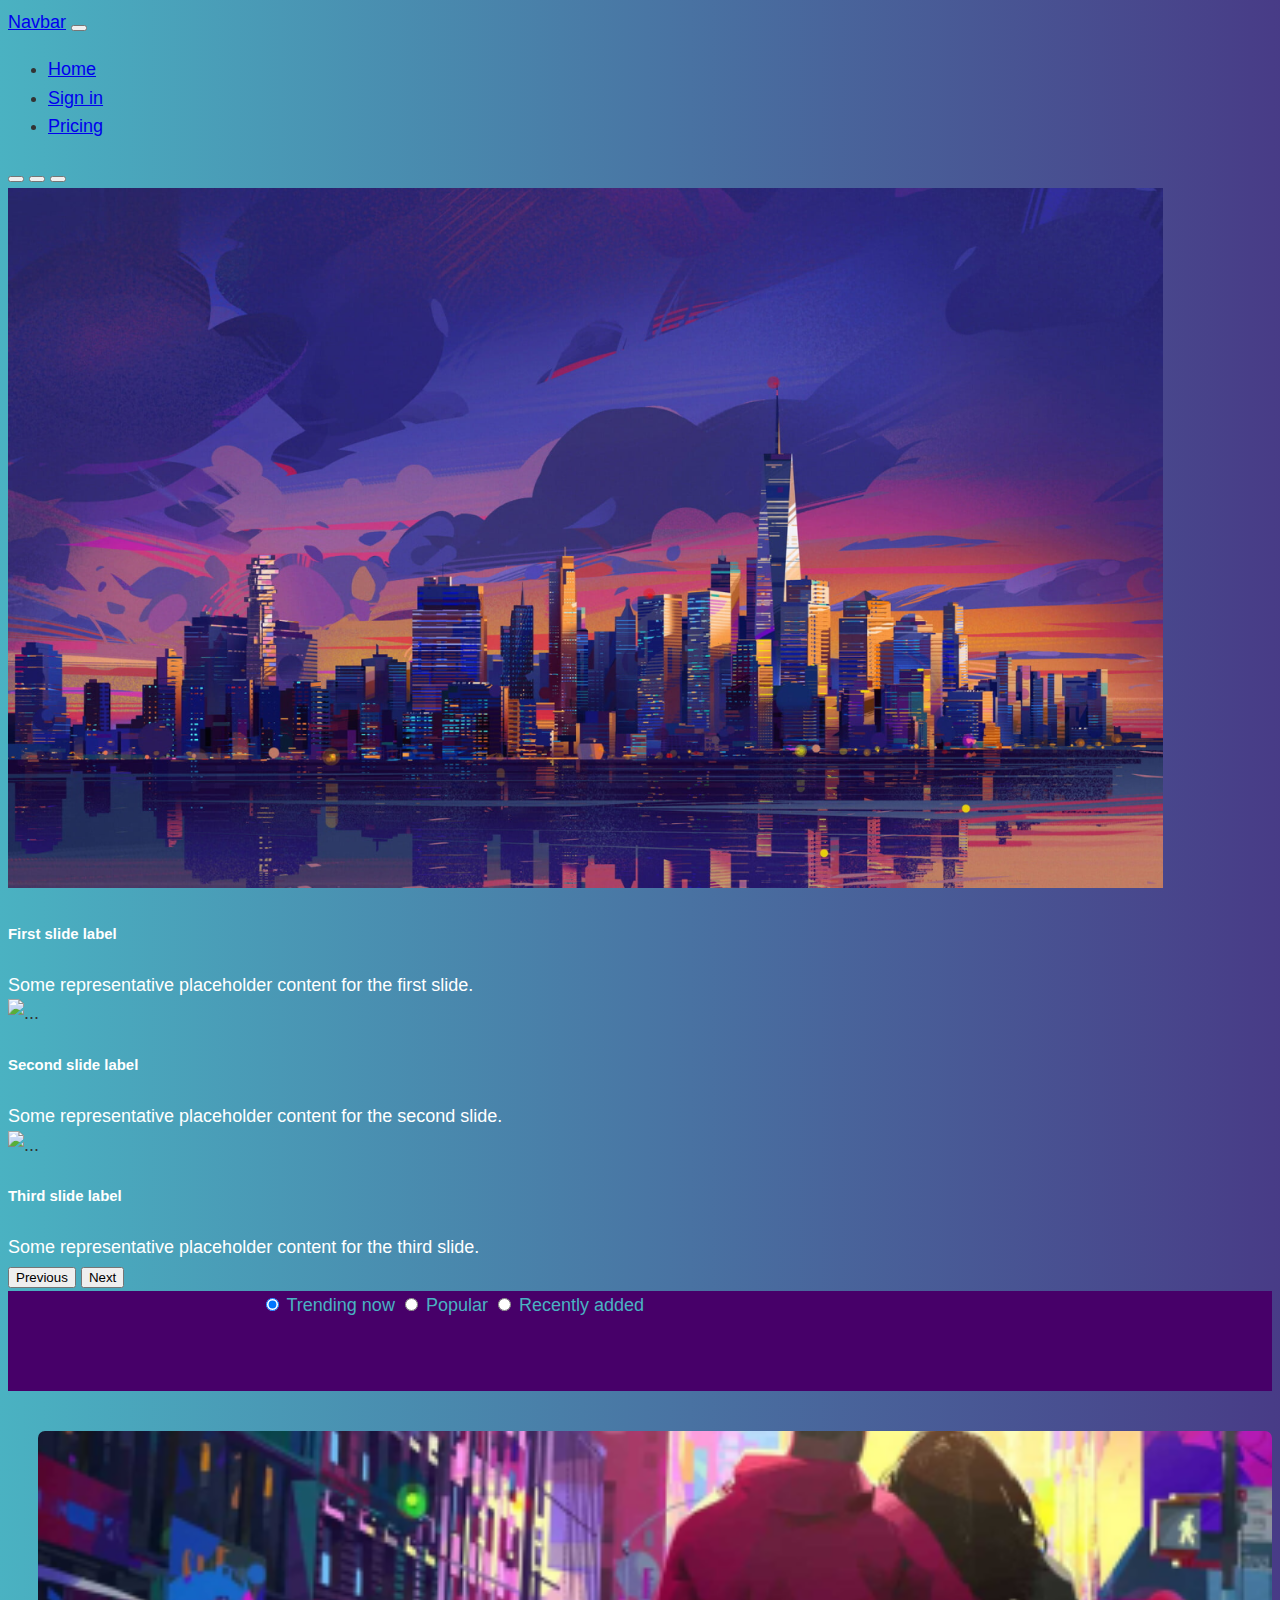
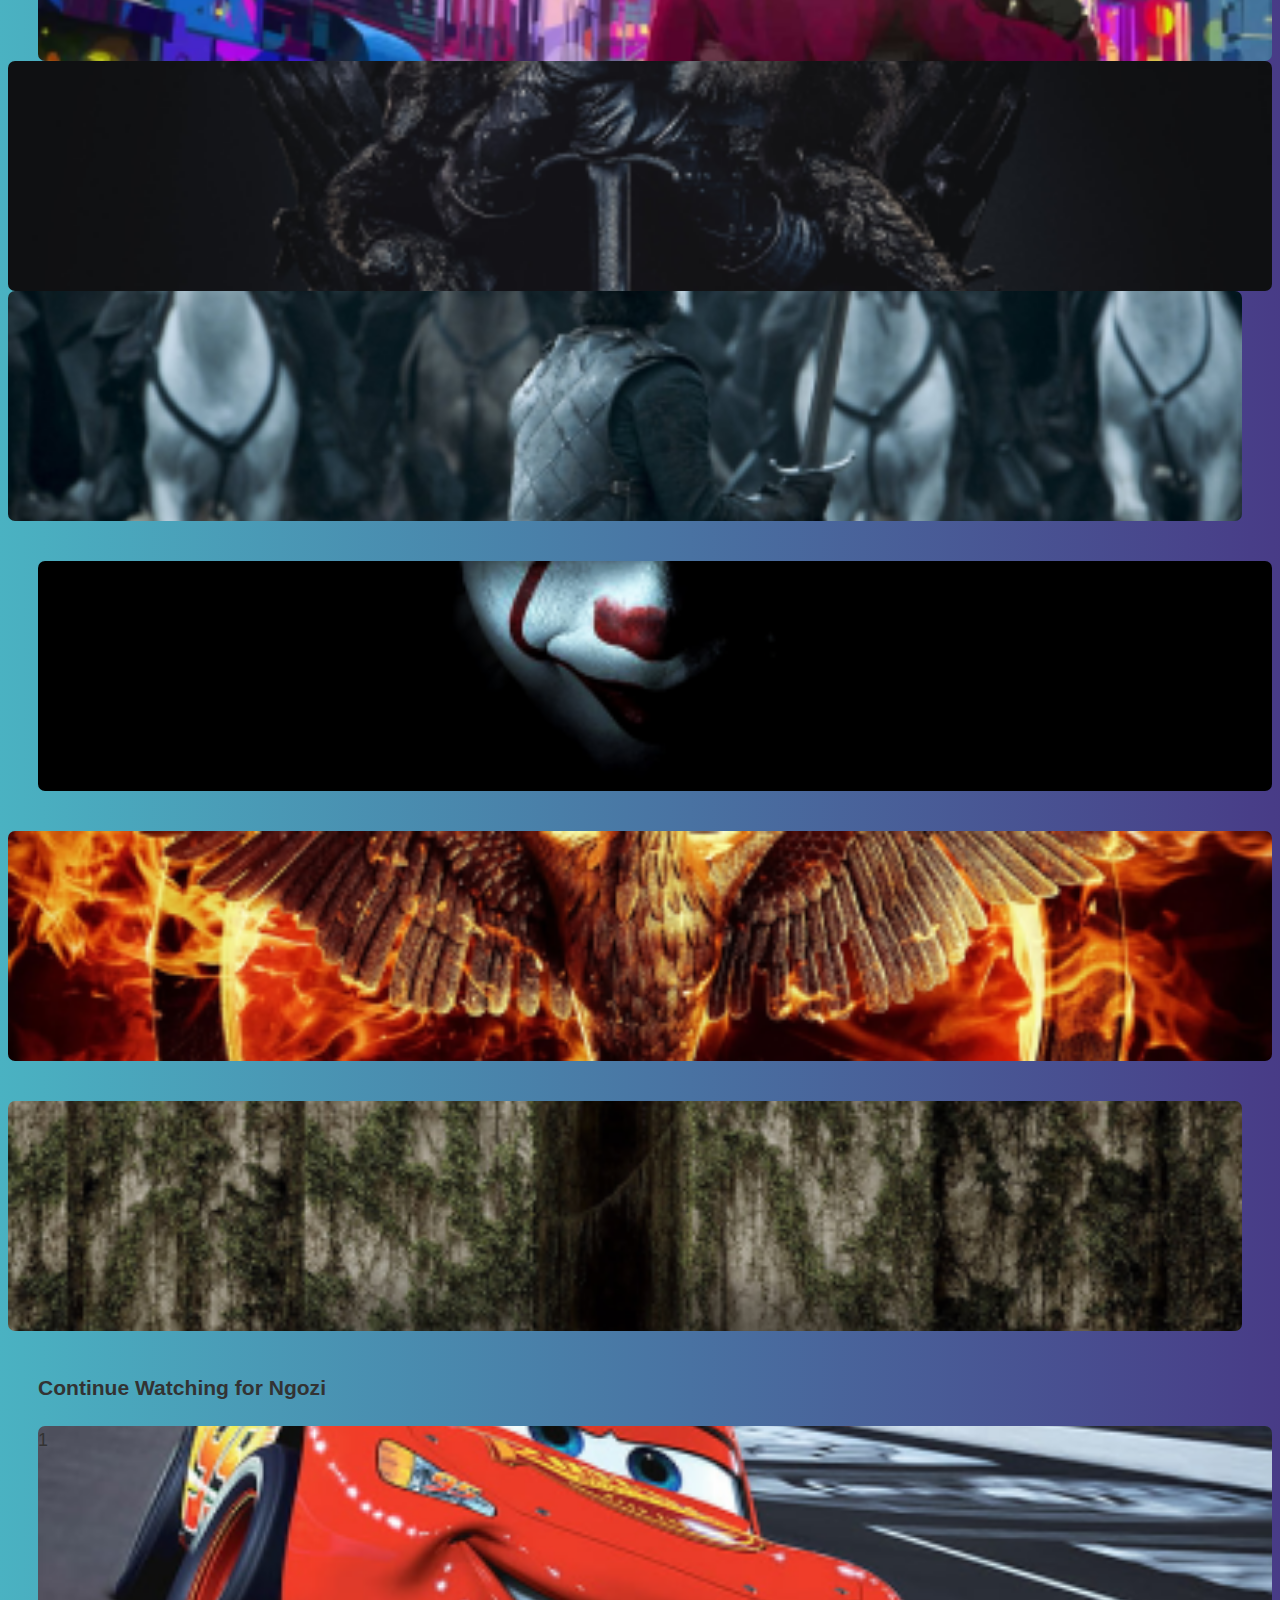
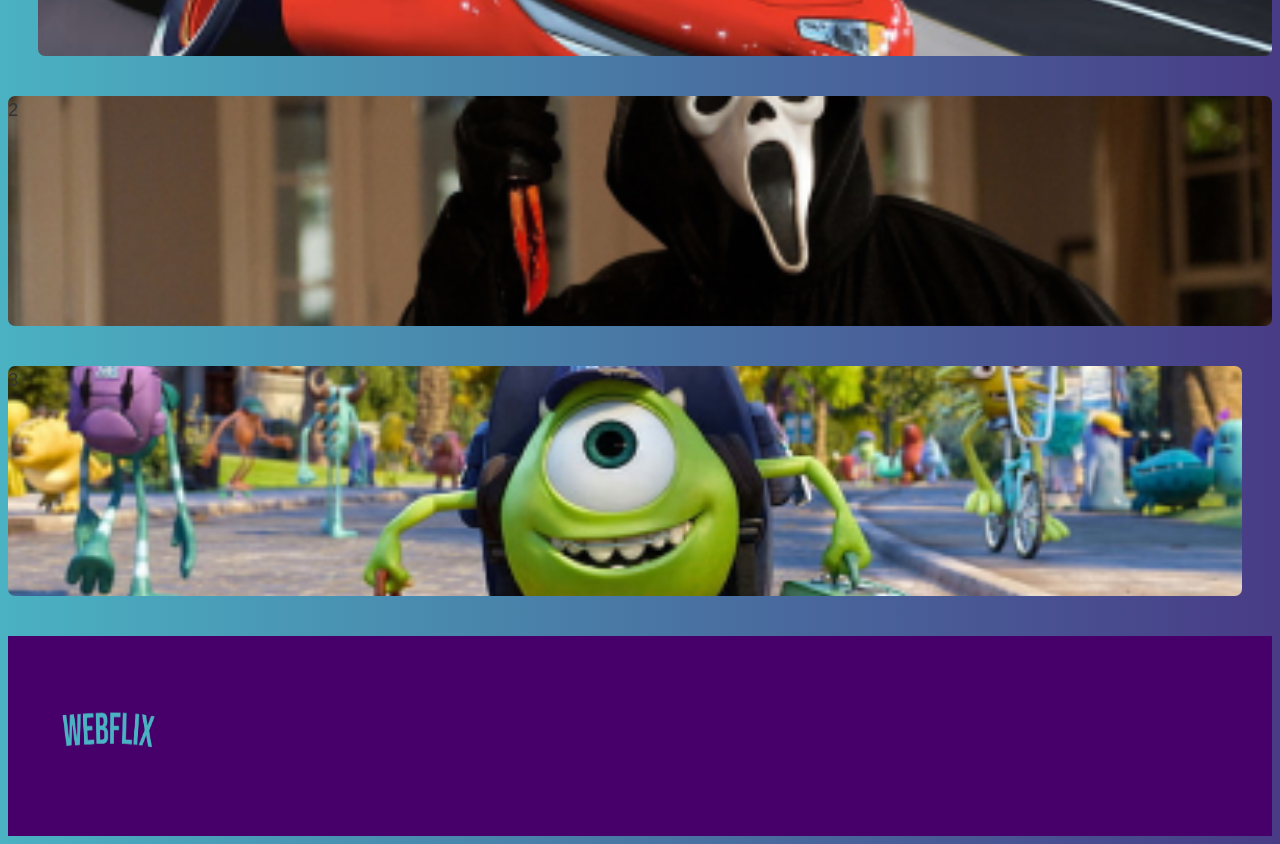
==== index.html @ c0aacbdd "Hover states finish" ====
<!doctype html>
<html lang="en">
  <head>
    <meta charset="utf-8">
    <meta name="viewport" content="width=device-width, initial-scale=1">
    <title>HomePage</title>

    <!-- Style Sheets -->
    <link href="https://cdn.jsdelivr.net/npm/bootstrap@5.3.0/dist/css/bootstrap.min.css" rel="stylesheet" integrity="sha384-9ndCyUaIbzAi2FUVXJi0CjmCapSmO7SnpJef0486qhLnuZ2cdeRhO02iuK6FUUVM" crossorigin="anonymous">
    <link rel="stylesheet" href="styles/main.css">
  </head>
  <body>

    <!--Navbar-->
    <nav class="navbar navbar-expand-lg">
        <div class="container-fluid">
          <a class="navbar-brand" href="#">Navbar</a>
          <button class="navbar-toggler" type="button" data-bs-toggle="collapse" data-bs-target="#navbarNav" aria-controls="navbarNav" aria-expanded="false" aria-label="Toggle navigation">
            <span class="navbar-toggler-icon"></span>
          </button>
          <div class="collapse navbar-collapse" id="navbarNav">
            <ul class="navbar-nav">
              <li class="nav-item">
                <a class="nav-link active" aria-current="page" href="#">Home</a>
              </li>
              <li class="nav-item">
                <a class="nav-link" href="pages/sign-in.html">Sign in</a>
              </li>
              <li class="nav-item">
                <a class="nav-link" href="#">Pricing</a>
              </li>
            </ul>
          </div>
        </div>
      </nav>

      <!--Carousel-->
      <div id="carouselExampleDark" class="carousel carousel-dark slide">
        <div class="carousel-indicators">
          <button type="button" data-bs-target="#carouselExampleDark" data-bs-slide-to="0" class="active" aria-current="true" aria-label="Slide 1"></button>
          <button type="button" data-bs-target="#carouselExampleDark" data-bs-slide-to="1" aria-label="Slide 2"></button>
          <button type="button" data-bs-target="#carouselExampleDark" data-bs-slide-to="2" aria-label="Slide 3"></button>
        </div>

        <!--Carousel item 1-->
        <div class="carousel-inner">
          <div class="carousel-item active" data-bs-interval="10000">
            <img src="assets/Home Page Cover Image.png" class="d-block w-100" height="700px">
            <div class="carousel-caption d-none d-md-block">
              <h5>First slide label</h5>
              <p>Some representative placeholder content for the first slide.</p>
            </div>
          </div>

          <!--Carousel item 2-->
          <div class="carousel-item" data-bs-interval="2000">
            <img src="..." class="d-block w-100" alt="...">
            <div class="carousel-caption d-none d-md-block">
              <h5>Second slide label</h5>
              <p>Some representative placeholder content for the second slide.</p>
            </div>
          </div>

          <!--Carousel item 3-->
          <div class="carousel-item">
            <img src="..." class="d-block w-100" alt="...">
            <div class="carousel-caption d-none d-md-block">
              <h5>Third slide label</h5>
              <p>Some representative placeholder content for the third slide.</p>
            </div>
          </div>
        </div>
        <button class="carousel-control-prev" type="button" data-bs-target="#carouselExampleLight" data-bs-slide="prev">
          <span class="carousel-control-prev-icon" aria-hidden="true"></span>
          <span class="visually-hidden">Previous</span>
        </button>
        <button class="carousel-control-next" type="button" data-bs-target="#carouselExampleDark" data-bs-slide="next">
          <span class="carousel-control-next-icon" aria-hidden="true"></span>
          <span class="visually-hidden">Next</span>
        </button>
      </div>


      <div class="row">
          <div class="col-12">
            <div class="items">
              <div class="row align-items-center mt-4">

                <!-- Filter Radio Buttons -->
                <div class="btn-group col-auto" role="group">
                  <input type="radio" class="btn-check" name="letterFilter" id="filterOption1" value="a" autocomplete="off" checked>
                  <label class="btn" for="filterOption1" style="color: #4AB2C2;">Trending now</label>
                
                  <input type="radio" class="btn-check" name="letterFilter" id="filterOption2" value="b" autocomplete="off">
                  <label class="btn" for="filterOption2" style="color: #4AB2C2;">Popular</label>
                
                  <input type="radio" class="btn-check" name="letterFilter" id="filterOption3" value="c" autocomplete="off">
                  <label class="btn" for="filterOption3" style="color: #4AB2C2;">Recently added</label>
              </div>
            </div>
          </div>
      </div>


      <div class="container">
        <div class="row">

          <!--Movie 1-->
          <div class="col-4">
            <div class="col-box1">
              <div class="overlay1">
                <div class="icon1">
                  <div class="content1">
                    <h5>Movie Name</h5>
                    <p>Rating</p>
                  </div>
                </div>
              </div>
            </div>
          </div>

          <!--Movie 2-->
          <div class="col-4">
            <div class="col-box2">
              <div class="overlay2">
                <div class="icon2">
                  <div class="content2">
                    <h5>Movie Name</h5>
                    <p>Rating</p>
                  </div>
                </div>
              </div>
            </div>
          </div>

          <!--Movie 3-->
          <div class="col-4">
            <div class="col-box3">
              <div class="overlay3">
                <div class="icon3">
                  <div class="content3">
                    <h5>Movie Name</h5>
                    <p>Rating</p>
                  </div>
                </div>
              </div>
            </div>
          </div>
        </div>
      </div>

      <div class="container">
        <div class="row">

          <!--Movie 4-->
          <div class="col-4">
            <div class="col-box4">
              <div class="overlay4">
                <div class="icon4">
                  <div class="content4">
                    <h5>Movie Name</h5>
                    <p>Rating</p>
                  </div>
                </div>
              </div>
            </div>
          </div>

          <!--Movie 5-->
          <div class="col-4">
            <div class="col-box5">
              <div class="overlay5">
                <div class="icon5">
                  <div class="content5">
                    <h5>Movie Name</h5>
                    <p>Rating</p>
                  </div>
                </div>
              </div>
            </div>
          </div>

          <!--Movie 6-->
          <div class="col-4">
            <div class="col-box6">
              <div class="overlay6">
                <div class="icon6">
                  <div class="content6">
                    <h5>Movie Name</h5>
                    <p>Rating</p>
                  </div>
                </div>
              </div>
            </div>
          </div>
        </div>
      </div>

      <div class="container">
        <div class="col-box7"><h3>Continue Watching for Ngozi</h3></div>
      </div>

      <div class="container-fluid">
        <div class="row">
          <div class="col-4">
            <div class="col-box8">1</div>
          </div>
          <div class="col-4">
            <div class="col-box9">2</div>
          </div>
          <div class="col-4">
            <div class="col-box10">3</div>
          </div>
        </div>
      </div>


    <!-- Javascript -->
    <script src="https://cdn.jsdelivr.net/npm/@popperjs/core@2.11.8/dist/umd/popper.min.js" integrity="sha384-I7E8VVD/ismYTF4hNIPjVp/Zjvgyol6VFvRkX/vR+Vc4jQkC+hVqc2pM8ODewa9r" crossorigin="anonymous"></script>
    <script src="https://cdn.jsdelivr.net/npm/bootstrap@5.3.0/dist/js/bootstrap.min.js" integrity="sha384-fbbOQedDUMZZ5KreZpsbe1LCZPVmfTnH7ois6mU1QK+m14rQ1l2bGBq41eYeM/fS" crossorigin="anonymous"></script>
    <script src="https://ajax.googleapis.com/ajax/libs/jquery/3.7.0/jquery.min.js"></script>
    <script src="scripts/main.js"></script>

  </body>
</html>
<footer>
  <div class="col-12">
    <div class="col-box11">
      <img src="assets/TextBlue.png" width="100px" height="50px">
    </div>
  </div>
</footer>
---- styles/main.css ----
/*Background*/

:root {
    --gradient: linear-gradient(90deg, #4AB2C2, #470069, #F5F5F5);
  }
  
  body {
    font-family: basic-sans, sans-serif;
    font-size: 1.125em;
    line-height: 1.6;
    color: #333;
    background: #ddd;
    background-size: 300%;
    background-image: var(--gradient);
    animation: bg-animation 25s infinite alternate;
  }
  
  @keyframes bg-animation {
    0% {background-position: left}
    50% {background-position: right}
    100% {background-position: left}
  }

/*Footer*/ 
footer{
    background-color: #470069;
    height: 200px;
}
.col-box11{
    margin-left: 50px;
    padding-top: 70px;
}

/*Carousel*/
.carousel-caption.d-none.d-md-block{
    color: white;
}

.arrow{
    color: white;
}

/* Home Page Filter Block */
.col-12{
    background-color: #470069;
    height: 100px;
    margin-bottom: 40px;
}

.items{
    margin-left: 20%;
}

.btn-group.col-auto{
    width: 80%;
}

/* Filter blocks with images */
.col-box1{
    height: 230px;
    border-radius: 7px;
    background-image: url(/assets/Home\ Page\ Image\ 1.png);
    background-position: center;
    background-size: cover;
    margin-left: 30px;
}

.overlay1{
    height: 230px;
    background-color: rgb(0, 0, 0, 0.5);
    padding-top: 80px;
    opacity: 0;
    border-radius: 7px;
}

.overlay2{
    height: 230px;
    background-color: rgb(0, 0, 0, 0.5);
    padding-top: 80px;
    opacity: 0;
    border-radius: 7px;
}

.overlay3{
    height: 230px;
    background-color: rgb(0, 0, 0, 0.5);
    padding-top: 80px;
    opacity: 0;
    border-radius: 7px;
}

.overlay4{
    height: 230px;
    background-color: rgb(0, 0, 0, 0.5);
    padding-top: 80px;
    opacity: 0;
    border-radius: 7px;
}

.overlay5{
    height: 230px;
    background-color: rgb(0, 0, 0, 0.5);
    padding-top: 80px;
    opacity: 0;
    border-radius: 7px;
}

.overlay6{
    height: 230px;
    background-color: rgb(0, 0, 0, 0.5);
    padding-top: 80px;
    opacity: 0;
    border-radius: 7px;
}

.overlay1:hover{
    cursor: pointer;
    opacity: 1;
}

.overlay2:hover{
    cursor: pointer;
    opacity: 1;
}

.overlay3:hover{
    cursor: pointer;
    opacity: 1;
}

.overlay4:hover{
    cursor: pointer;
    opacity: 1;
}

.overlay5:hover{
    cursor: pointer;
    opacity: 1;
}

.overlay6:hover{
    cursor: pointer;
    opacity: 1;
}

.content1{
    height: 100px;
    background-color: #4AB2C2;
    margin-top: 50px;
    color: wheat;
    padding-left: 25px;
    padding-top: 9px;
    border-radius: 7px;
}

.content2{
    height: 100px;
    background-color: #470069;
    margin-top: 50px;
    color: wheat;
    padding-left: 25px;
    padding-top: 9px;
    border-radius: 7px;
}

.content3{
    height: 100px;
    background-color: #4AB2C2;
    margin-top: 50px;
    color: wheat;
    padding-left: 25px;
    padding-top: 9px;
    border-radius: 7px;
}

.content4{
    height: 100px;
    background-color: #470069;
    margin-top: 50px;
    color: wheat;
    padding-left: 25px;
    padding-top: 9px;
    border-radius: 7px;
}

.content5{
    height: 100px;
    background-color: #4AB2C2;
    margin-top: 50px;
    color: wheat;
    padding-left: 25px;
    padding-top: 9px;
    border-radius: 7px;
}

.content6{
    height: 100px;
    background-color: #470069;
    margin-top: 50px;
    color: wheat;
    padding-left: 25px;
    padding-top: 9px;
    border-radius: 7px;
}

.content1 h5, p{
    margin: 0;
}

.col-box2{
    height: 230px;
    border-radius: 7px;
    background-image: url(/assets/Home\ Page\ Image\ 2.png);
    background-position: center;
    background-size: cover;
}

.col-box3{
    height: 230px;
    border-radius: 7px;
    background-image: url(/assets/Home\ page\ image\ 3.png);
    background-position: center;
    background-size: cover;
    margin-right: 30px;
}

.col-box4{
    height: 230px;
    margin-top: 40px;
    border-radius: 7px;
    background-image: url(/assets/Home\ Page\ image\ 4\ copy.png);
    background-position: center;
    background-size: cover;
    margin-left: 30px;
}

.col-box5{
    height: 230px;
    margin-top: 40px;
    border-radius: 7px;
    background-image: url(/assets/Home\ Page\ image\ 5.png);
    background-position: center;
    background-size: cover;
}

.col-box6{
    height: 230px;
    margin-top: 40px;
    border-radius: 7px;
    background-image: url(/assets/Home\ Page\ image\ 6.png);
    background-position: center;
    background-size: cover;
    margin-right: 30px;
}

/*Text under boxes */
.col-box7{
    margin-top: 40px;
    margin-left: 30px;
}

/* Continue watching boxes */

.col-box8{
    height: 230px;
    margin-top: 20px;
    margin-bottom: 40px;
    border-radius: 7px;
    background-image: url(/assets/Bottom\ image\ 1.png);
    background-position: center;
    background-size: cover;
    margin-left: 30px;
}

.col-box9{
    height: 230px;
    margin-top: 20px;
    margin-bottom: 40px;
    border-radius: 7px;
    background-image: url(/assets/Bottom\ image\ 2.png);
    background-position: center;
    background-size: cover;
}

.col-box10{
    height: 230px;
    margin-top: 20px;
    margin-bottom: 40px;
    border-radius: 7px;
    background-image: url(/assets/Bottom\ image\ 3.png);
    background-position: center;
    background-size: cover;
    margin-right: 30px;
}
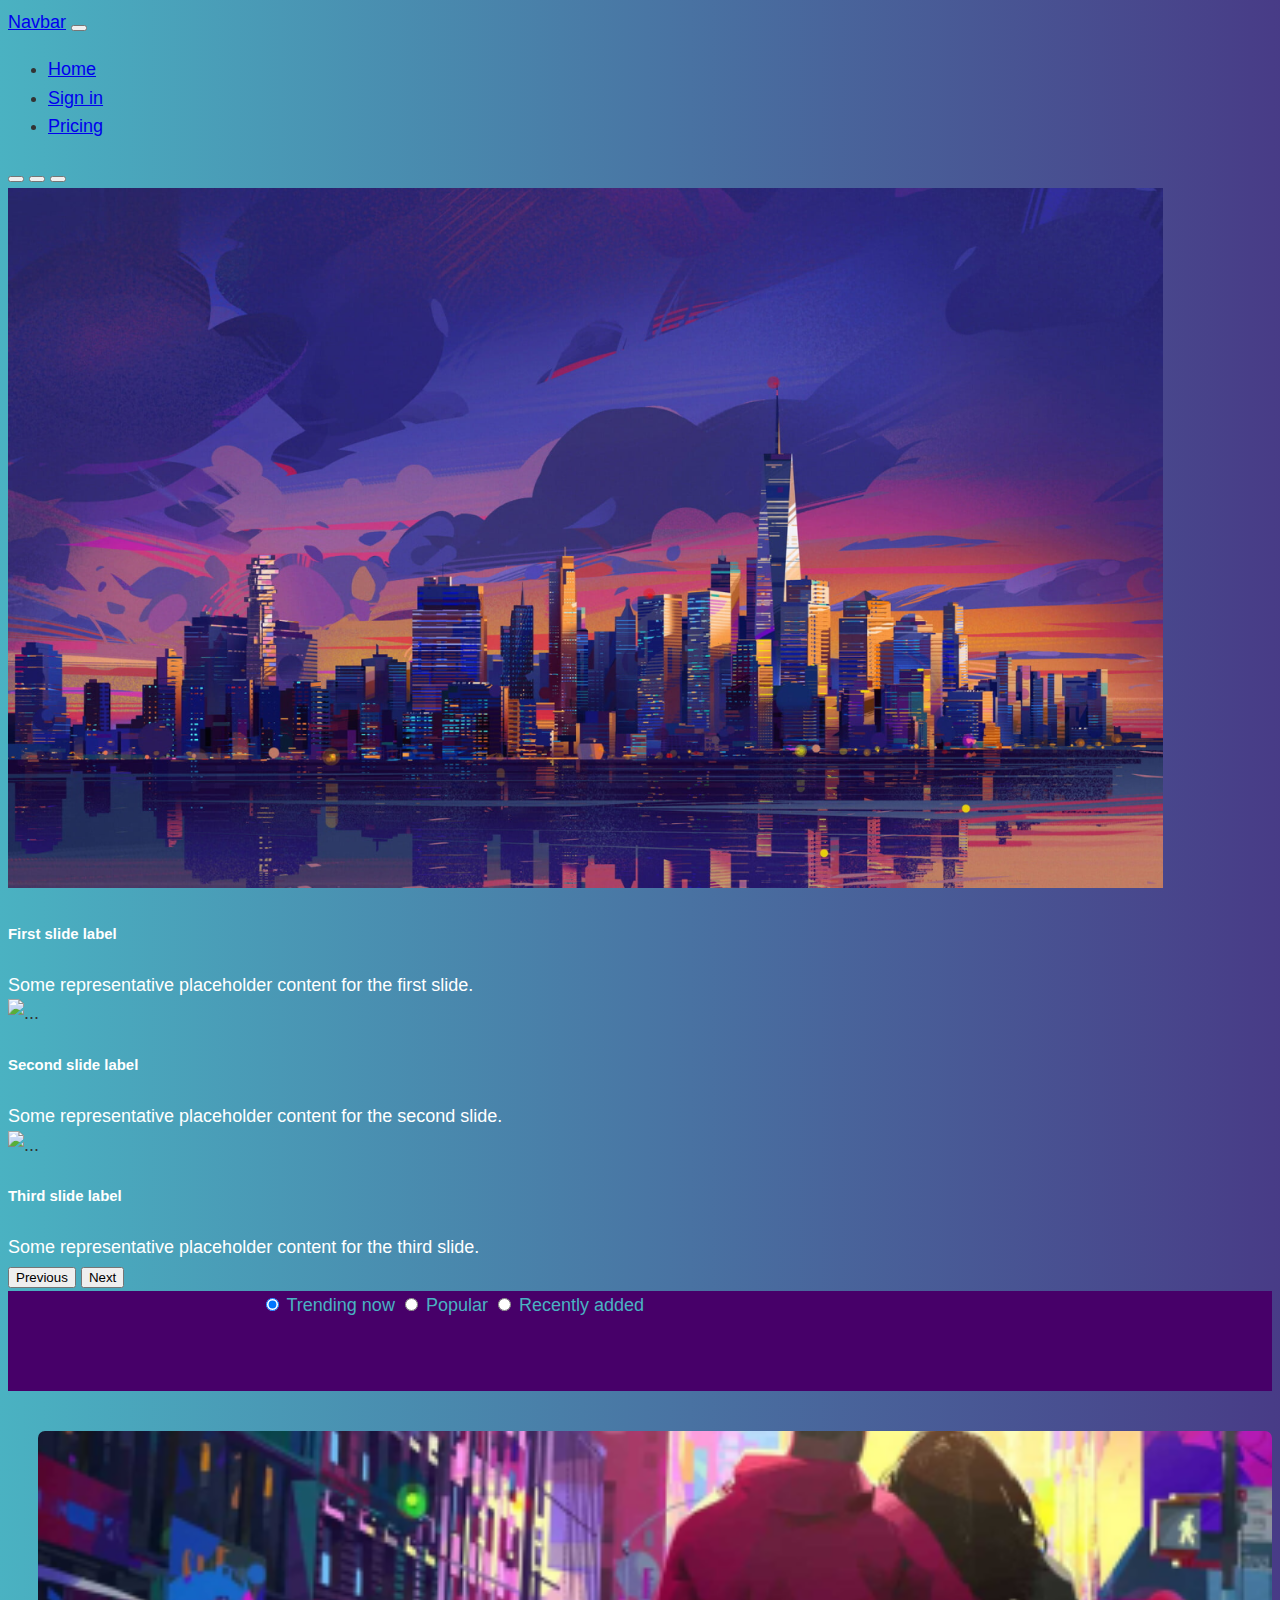
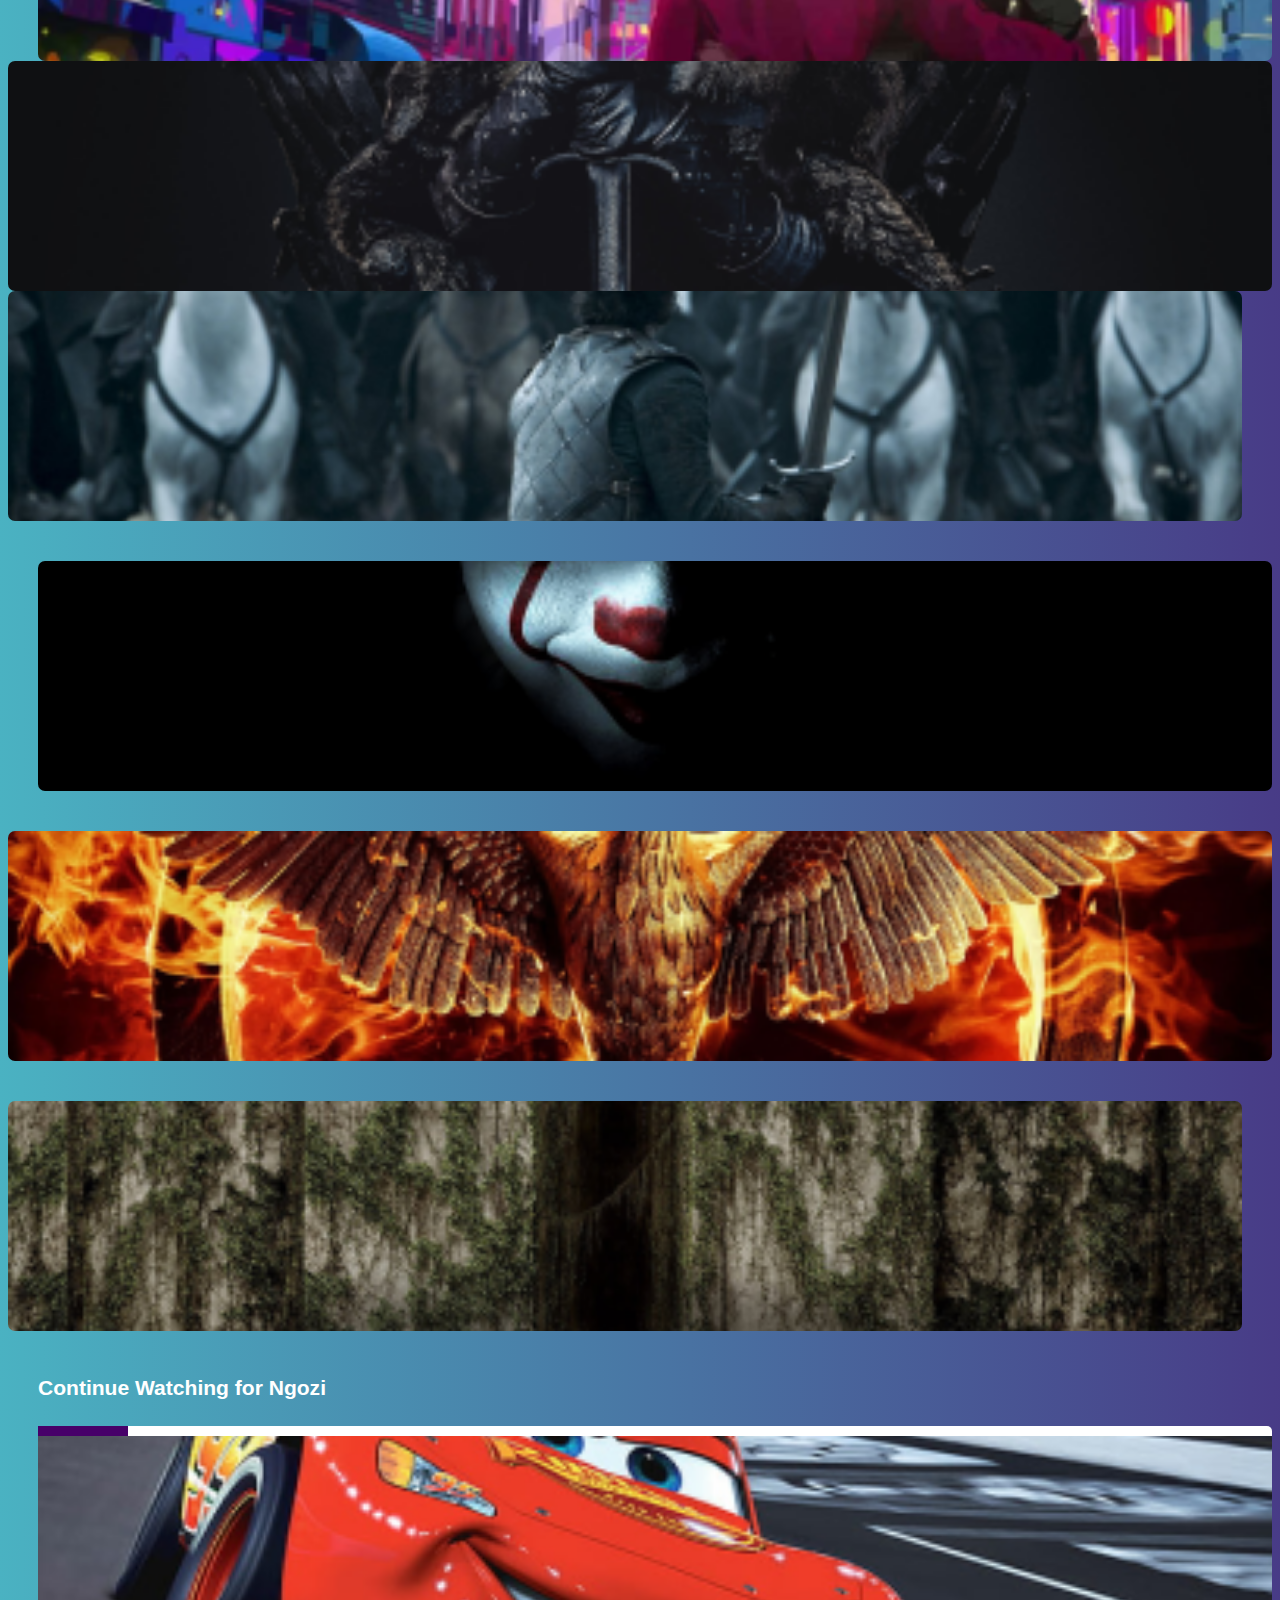
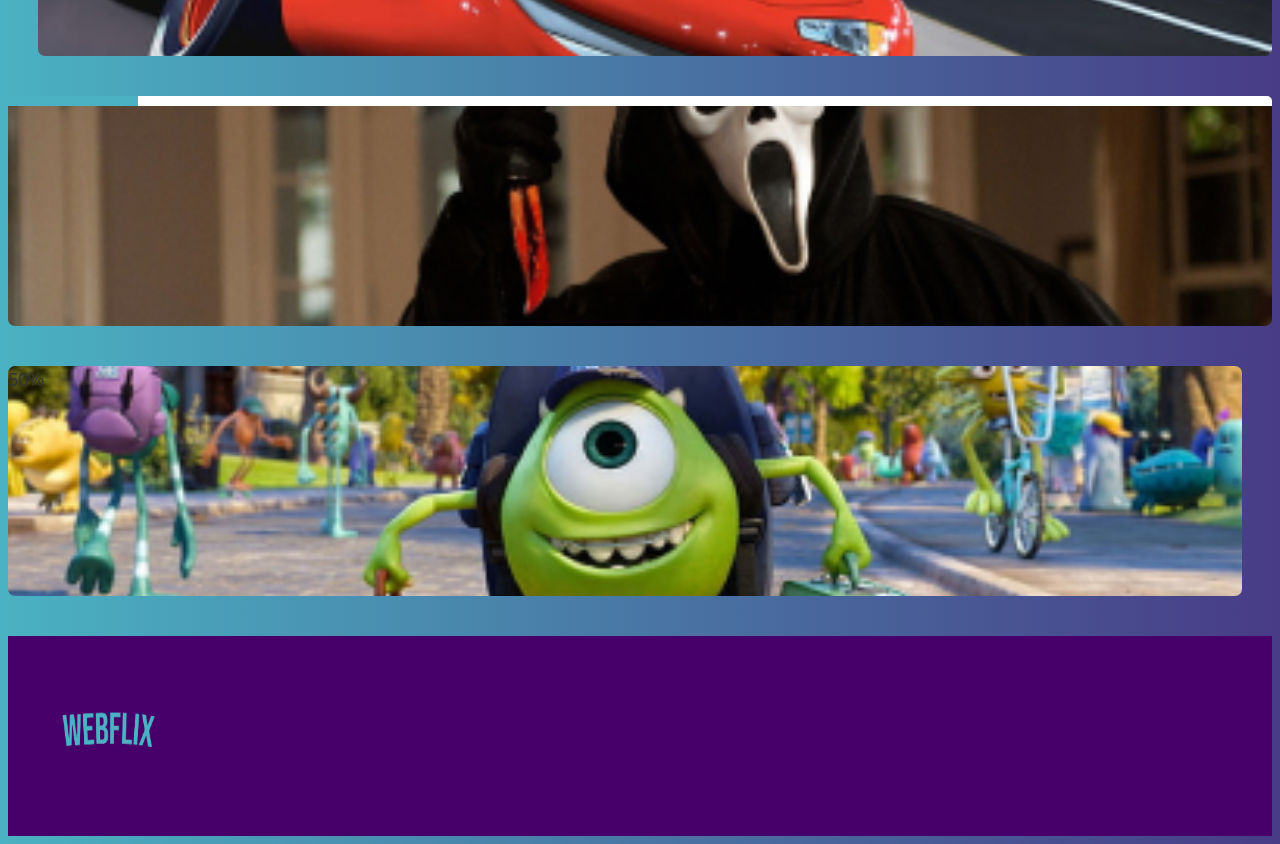
==== commit 1344fbf3: "Hover states" ====
--- a/index.html
+++ b/index.html
@@ -203,13 +203,25 @@
       <div class="container-fluid">
         <div class="row">
           <div class="col-4">
-            <div class="col-box8">1</div>
-          </div>
-          <div class="col-4">
-            <div class="col-box9">2</div>
-          </div>
-          <div class="col-4">
-            <div class="col-box10">3</div>
+            <div class="col-box8">
+              <div class="line">
+                <div class="line-fill"></div>
+              </div>
+            </div>
+          </div>
+          <div class="col-4">
+            <div class="col-box9">
+              <div class="line2">
+                <div class="line-fill2"></div>
+              </div>
+            </div>
+          </div>
+          <div class="col-4">
+            <div class="col-box10">
+              <div class="progress" role="progressbar" aria-label="Example with label" aria-valuenow="25" aria-valuemin="0" aria-valuemax="100">
+                <div class="progress-bar" style="width: 50%">50%</div>
+              </div>
+            </div>
           </div>
         </div>
       </div>
--- a/styles/main.css
+++ b/styles/main.css
@@ -257,6 +257,7 @@
 .col-box7{
     margin-top: 40px;
     margin-left: 30px;
+    color: white;
 }
 
 /* Continue watching boxes */
@@ -293,3 +294,46 @@
     margin-right: 30px;
 }
 
+/* Continue watching for Ngozi */
+
+.line{
+    width: auto;
+    height: 10px;
+    background-color: white;
+    border-top-right-radius: 5px;
+    border-top-left-radius: 5px;
+}
+
+.line2{
+    width: auto;
+    height: 10px;
+    background-color: white;
+    border-top-right-radius: 5px;
+    border-top-left-radius: 5px;
+}
+
+.line3{
+    width: auto;
+    height: 10px;
+    background-color: white;
+    border-top-right-radius: 5px;
+    border-top-left-radius: 5px;
+}
+
+.line-fill{
+    width: 90px;
+    height: 10px;
+    background-color: #470069;
+}
+
+.line-fill2{
+    width: 130px;
+    height: 10px;
+    background-color: #4AB2C2;
+}
+
+.line-fill3{
+    width: 20px;
+    height: 10px;
+    background-color: #4AB2C2;
+}
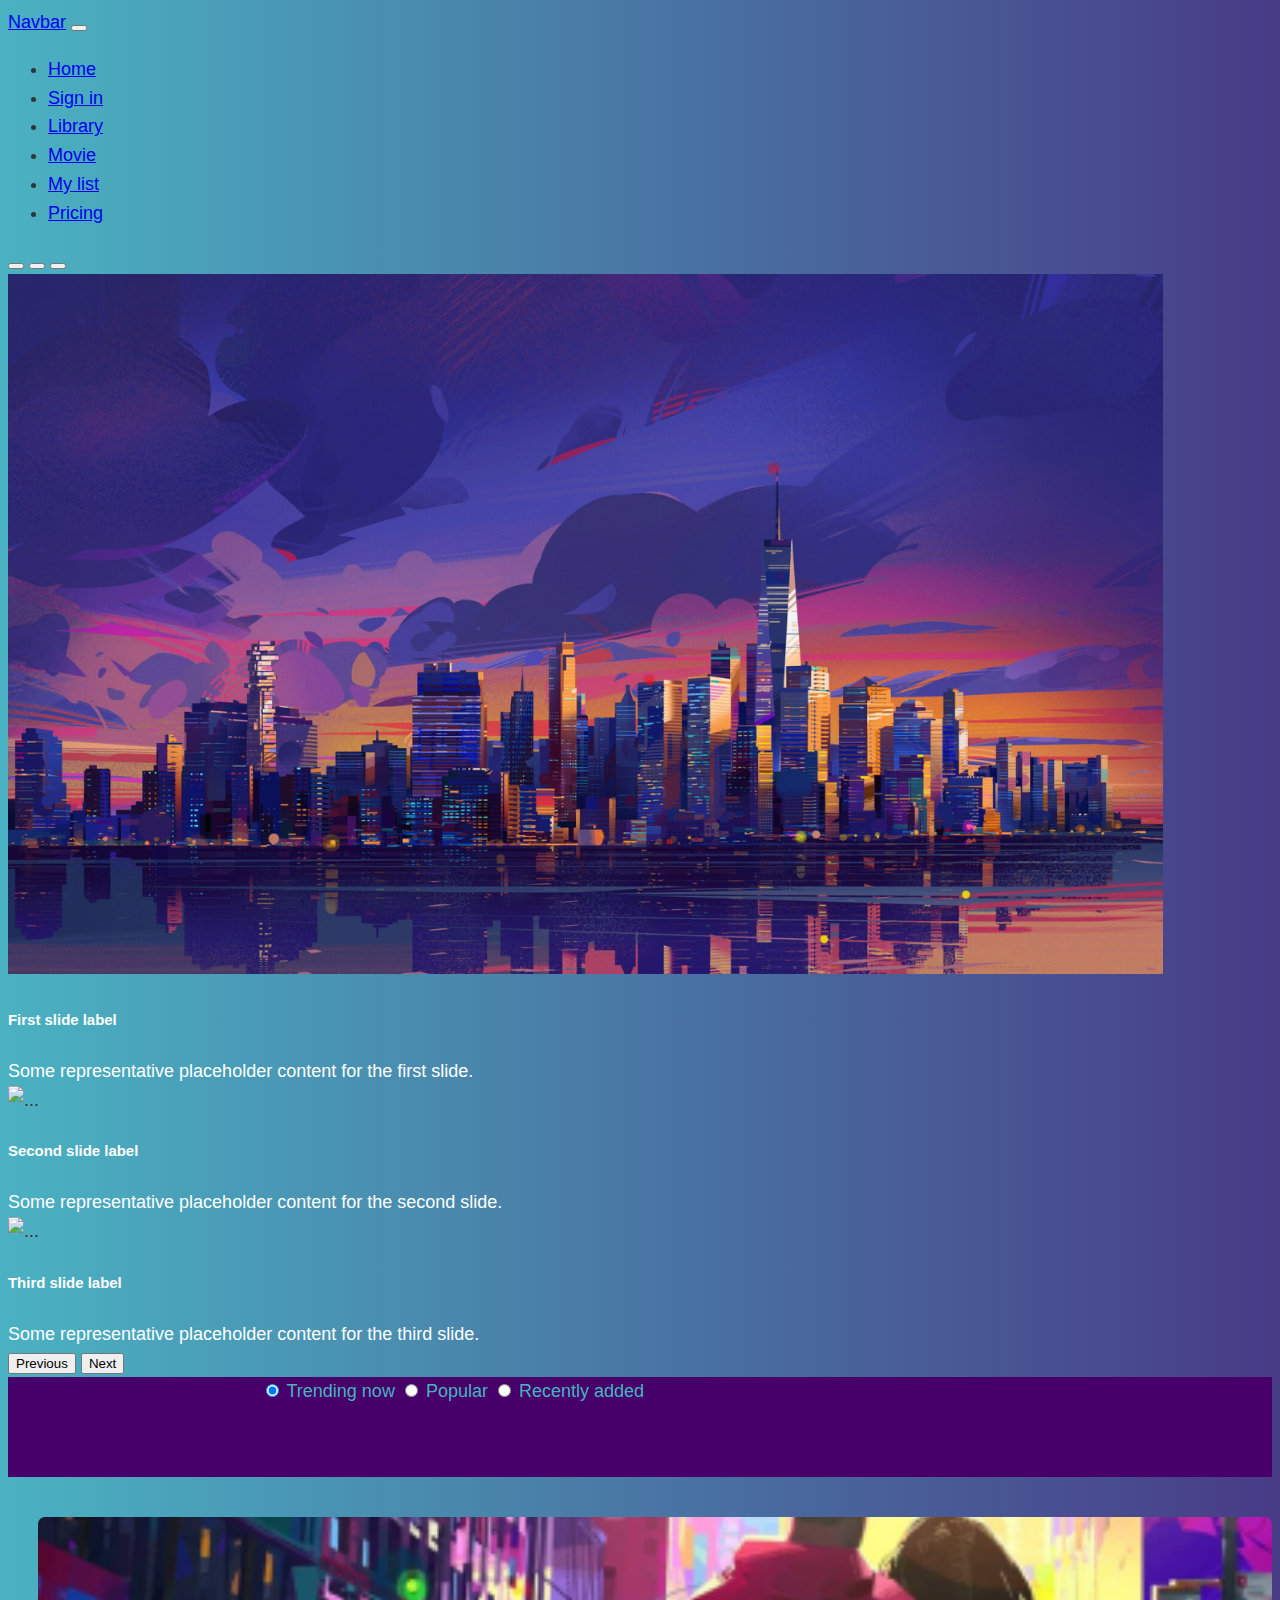
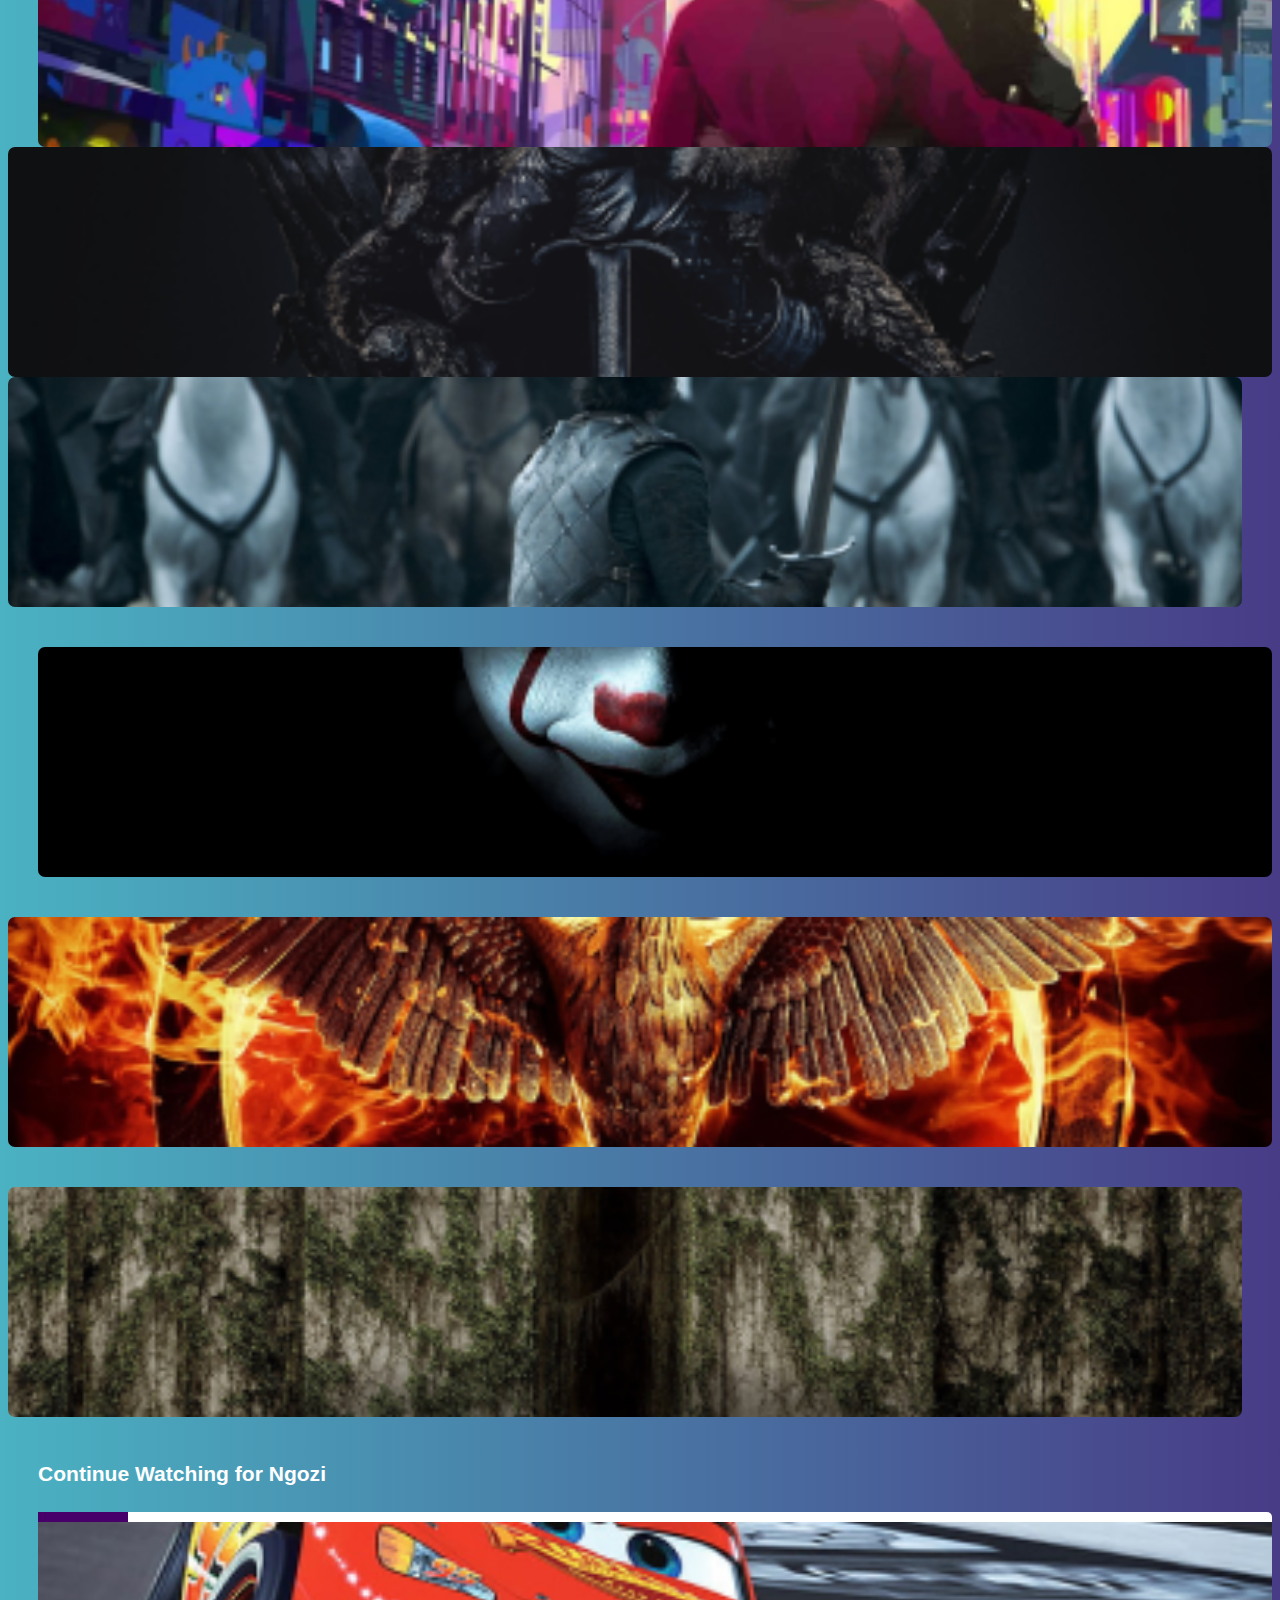
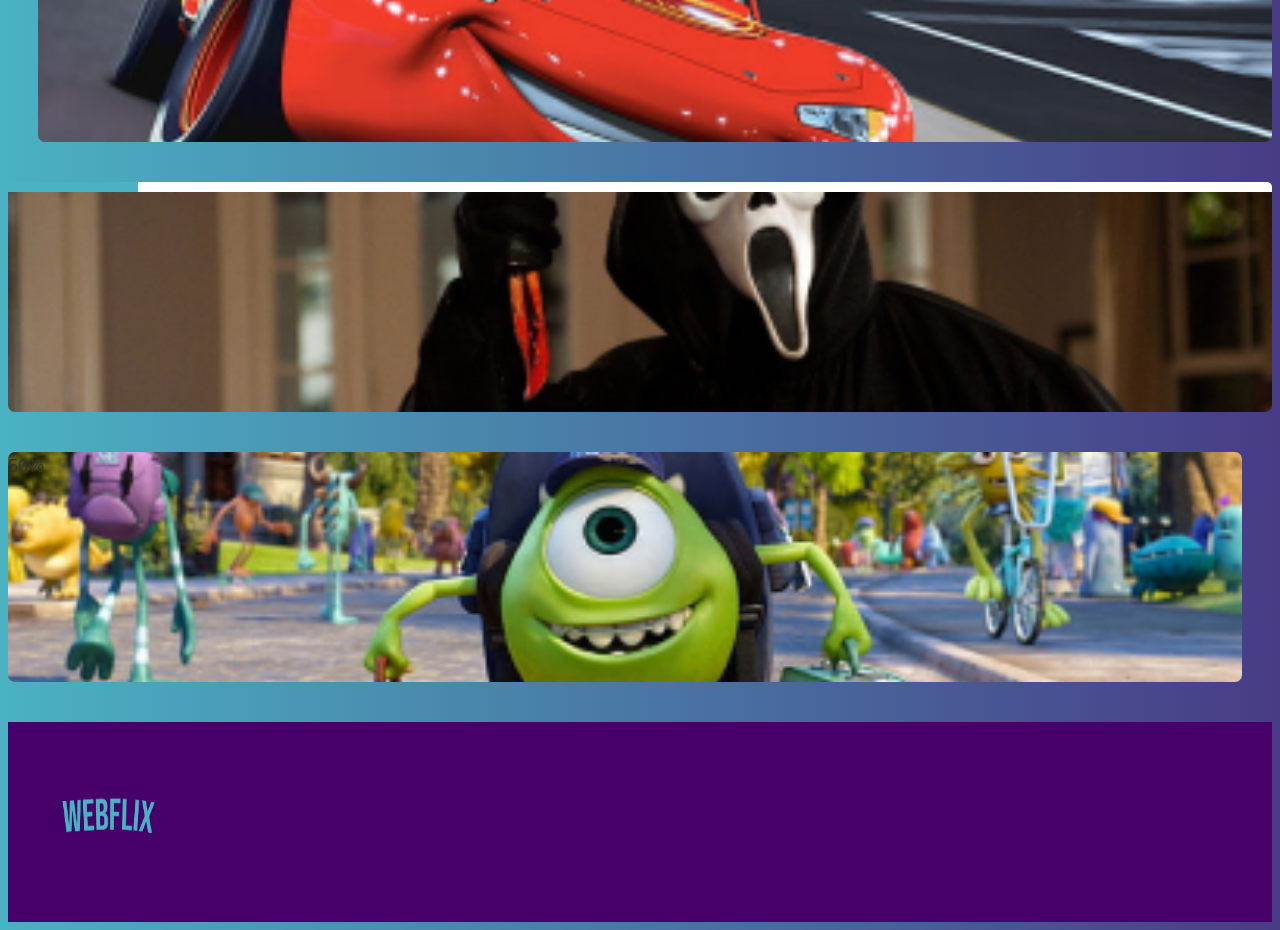
==== commit 4f44d58e: "Merge branch 'Zani'" ====
--- a/index.html
+++ b/index.html
@@ -25,6 +25,15 @@
               </li>
               <li class="nav-item">
                 <a class="nav-link" href="pages/sign-in.html">Sign in</a>
+              </li>
+              <li class="nav-item">
+                <a class="nav-link" href="pages/libray.html">Library</a>
+              </li>
+              <li class="nav-item">
+                <a class="nav-link" href="pages/movie.html">Movie</a>
+              </li>
+              <li class="nav-item">
+                <a class="nav-link" href="pages/mylist.html">My list</a>
               </li>
               <li class="nav-item">
                 <a class="nav-link" href="#">Pricing</a>
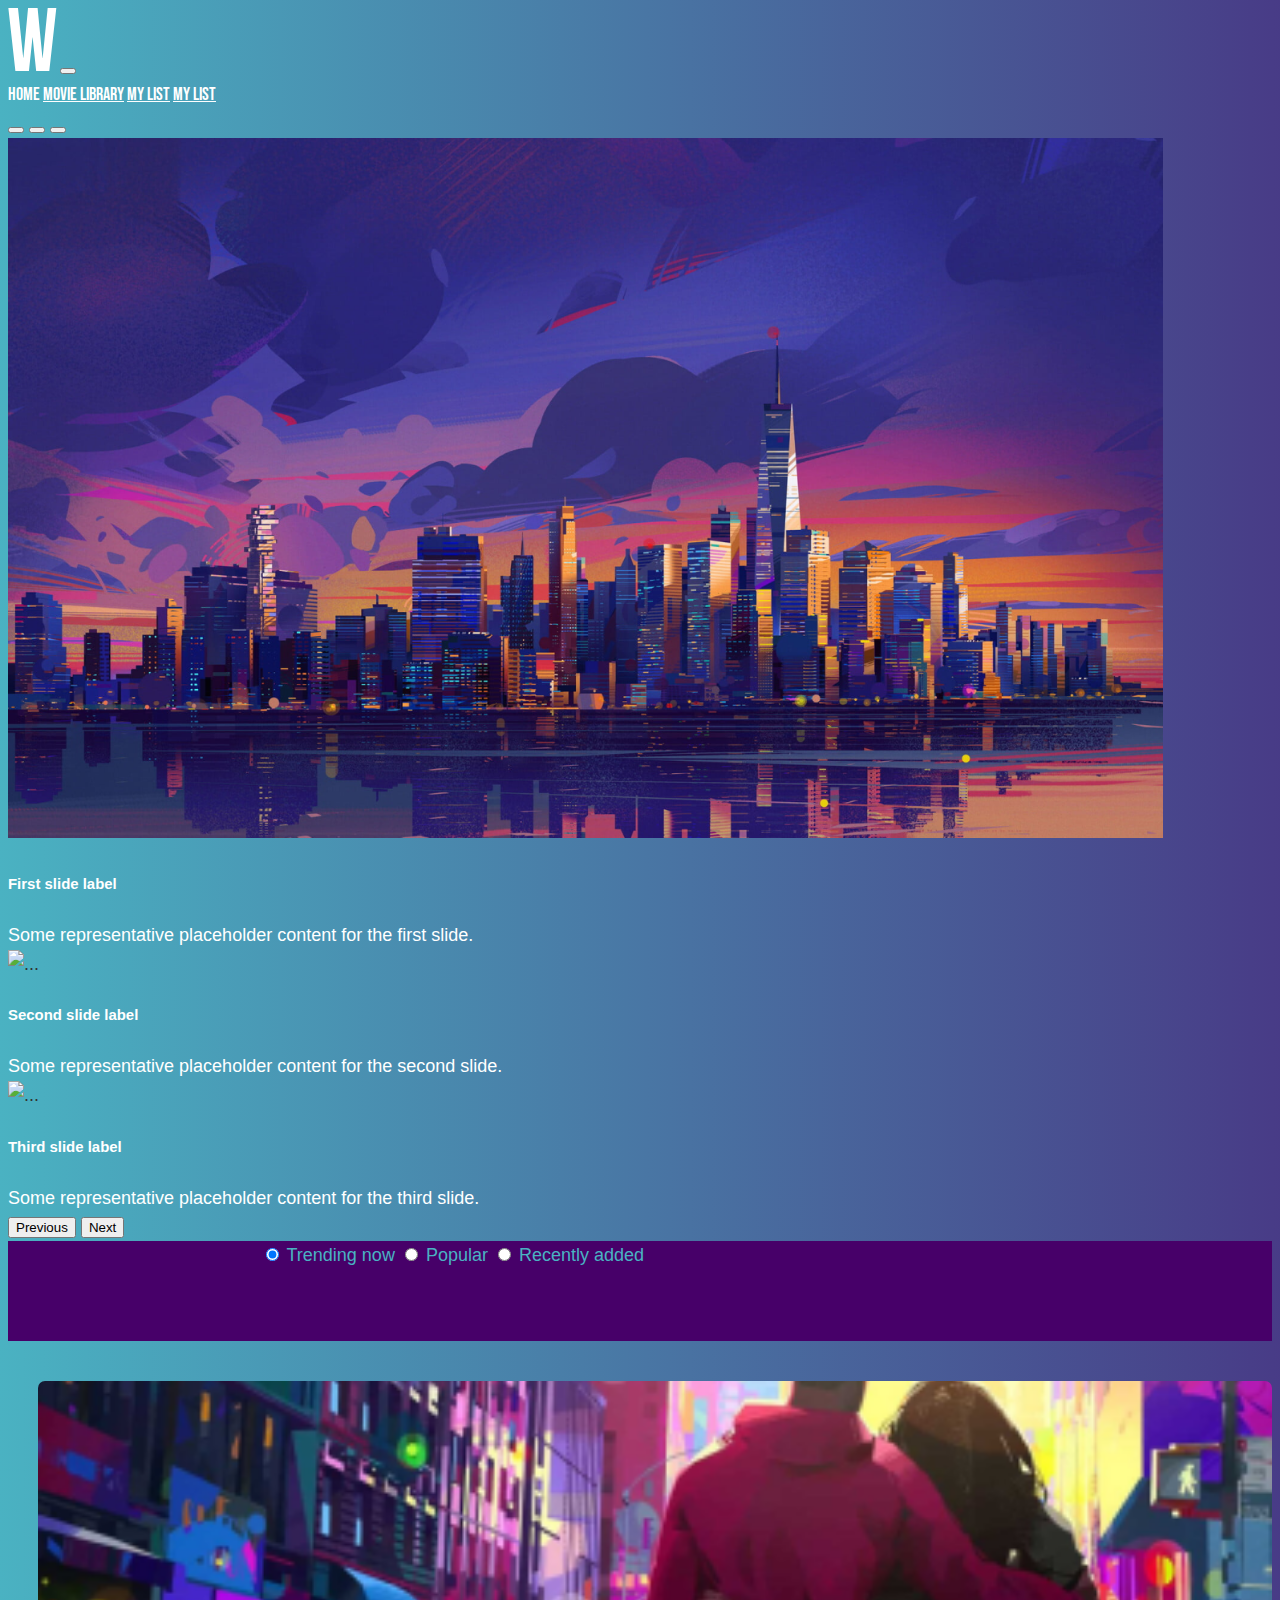
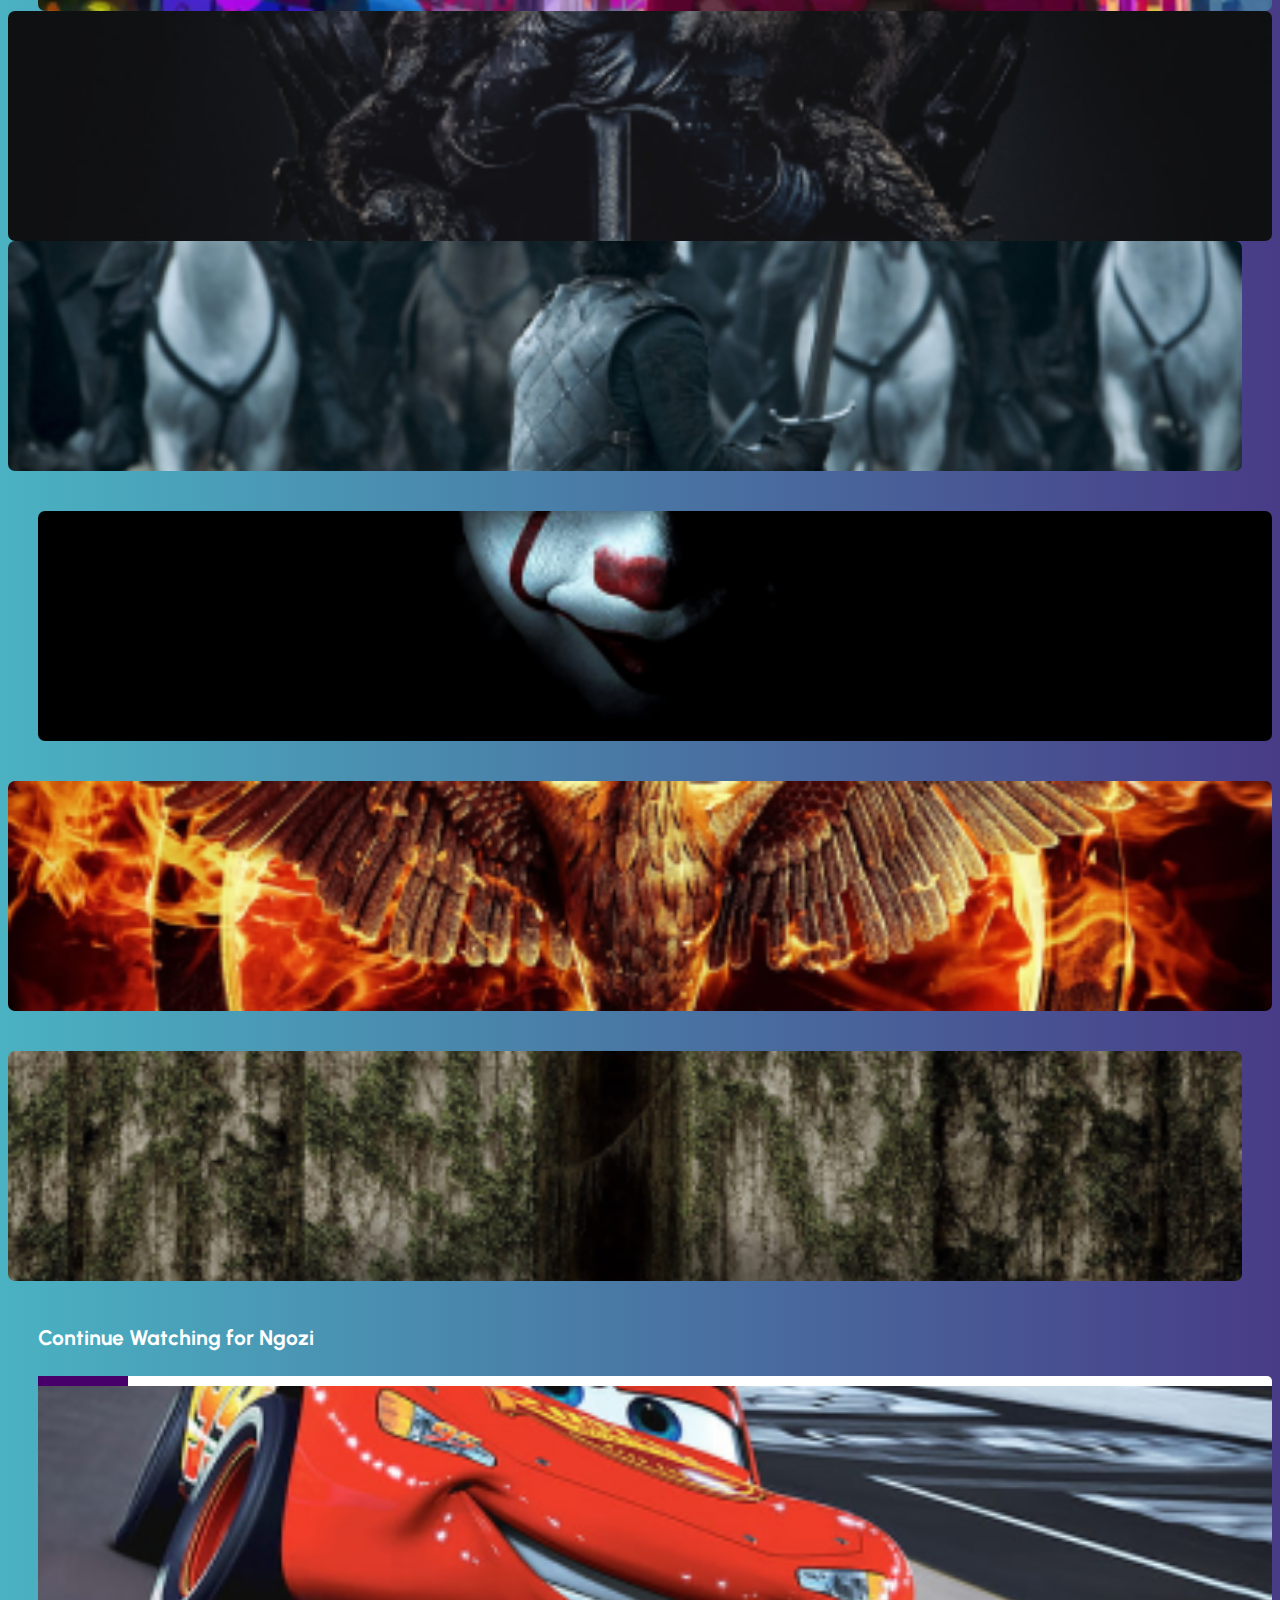
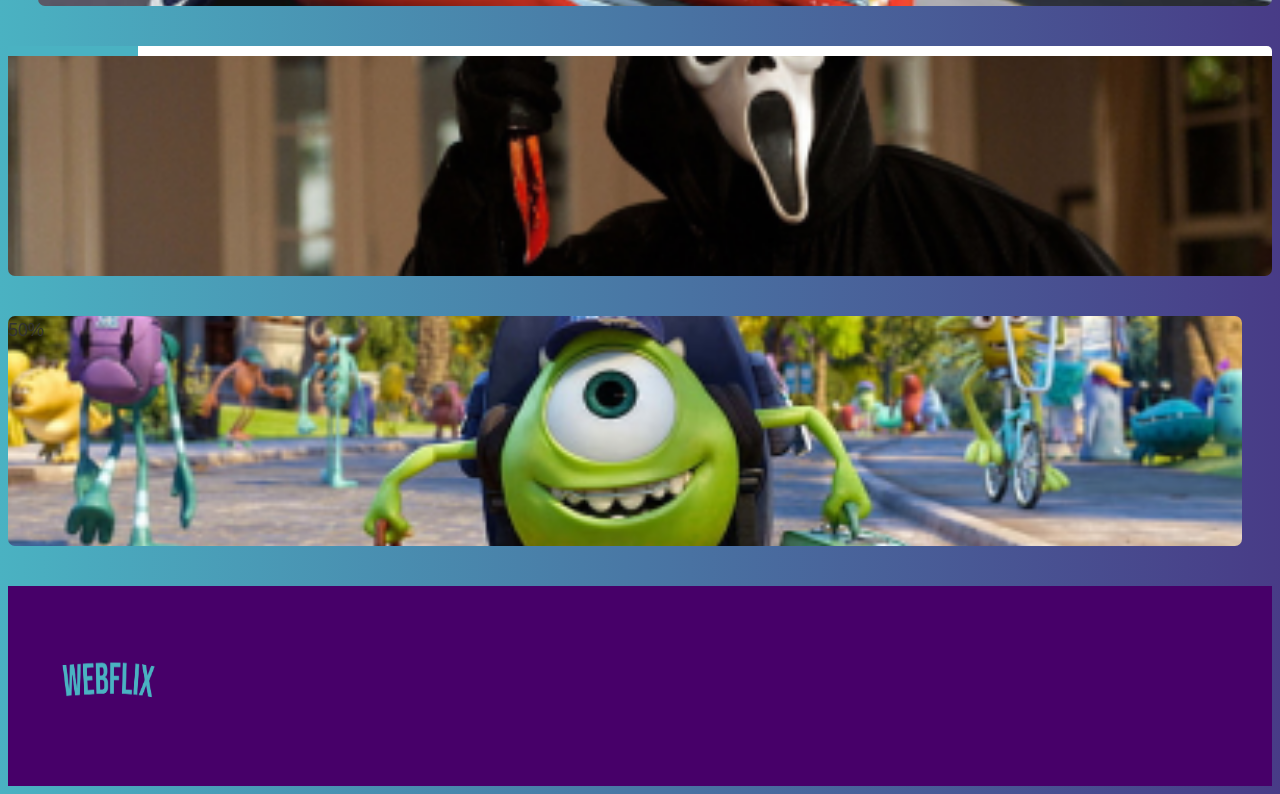
==== commit d0f7a1f4: "Merge files" ====
--- a/index.html
+++ b/index.html
@@ -12,36 +12,24 @@
   <body>
 
     <!--Navbar-->
-    <nav class="navbar navbar-expand-lg">
-        <div class="container-fluid">
-          <a class="navbar-brand" href="#">Navbar</a>
-          <button class="navbar-toggler" type="button" data-bs-toggle="collapse" data-bs-target="#navbarNav" aria-controls="navbarNav" aria-expanded="false" aria-label="Toggle navigation">
-            <span class="navbar-toggler-icon"></span>
-          </button>
-          <div class="collapse navbar-collapse" id="navbarNav">
-            <ul class="navbar-nav">
-              <li class="nav-item">
-                <a class="nav-link active" aria-current="page" href="#">Home</a>
-              </li>
-              <li class="nav-item">
-                <a class="nav-link" href="pages/sign-in.html">Sign in</a>
-              </li>
-              <li class="nav-item">
-                <a class="nav-link" href="pages/libray.html">Library</a>
-              </li>
-              <li class="nav-item">
-                <a class="nav-link" href="pages/movie.html">Movie</a>
-              </li>
-              <li class="nav-item">
-                <a class="nav-link" href="pages/mylist.html">My list</a>
-              </li>
-              <li class="nav-item">
-                <a class="nav-link" href="#">Pricing</a>
-              </li>
-            </ul>
-          </div>
-        </div>
-      </nav>
+    <nav class="navbar navbar-expand-lg bg-body-light">
+      <div class="container-fluid">
+      <a class="navbar-brand" href="#"><img src="/assets/logo-white.svg"></a>
+      <button class="navbar-toggler" type="button" data-bs-toggle="collapse" data-bs-target="#navbarNavAltMarkup" aria-controls="navbarNavAltMarkup" aria-expanded="false" aria-label="Toggle navigation">
+          <span class="navbar-toggler-icon"></span>
+      </button>
+      <div class="collapse navbar-collapse" id="navbarNavAltMarkup">
+        <div class="navbar-nav">
+          <a class="nav-link" class="active">Home</a>
+          <a class="nav-link" href="/pages/libray.html">Movie Library</a>
+          <a class="nav-link" aria-current="page" href="/pages/mylist.html">My List</a>
+          <a class="nav-link" aria-current="page" href="/pages/mylist.html">My List</a>
+
+  
+        </div>
+      </div>
+      </div>
+    </nav>
 
       <!--Carousel-->
       <div id="carouselExampleDark" class="carousel carousel-dark slide">
--- a/styles/main.css
+++ b/styles/main.css
@@ -1,3 +1,4 @@
+@import url('https://fonts.googleapis.com/css2?family=Bebas+Neue&family=Urbanist:ital,wght@0,100;0,200;0,300;0,400;0,500;0,600;0,700;0,800;0,900;1,100;1,200;1,300;1,400;1,500;1,600;1,700;1,800;1,900&display=swap');
 /*Background*/
 
 :root {
@@ -21,6 +22,24 @@
     100% {background-position: left}
   }
 
+/*Nav*/
+nav{
+    color: white;
+    font-family: 'Bebas Neue', sans-serif;
+}
+
+.navbar-nav{
+    color: white;
+}
+
+.nav-link{
+    color: white;
+}
+
+.nav-link.active{
+    color: #4AB2C2;
+}
+
 /*Footer*/ 
 footer{
     background-color: #470069;
@@ -151,6 +170,7 @@
     padding-left: 25px;
     padding-top: 9px;
     border-radius: 7px;
+    font-family: 'Bebas Neue', sans-serif;
 }
 
 .content2{
@@ -161,6 +181,7 @@
     padding-left: 25px;
     padding-top: 9px;
     border-radius: 7px;
+    font-family: 'Bebas Neue', sans-serif;
 }
 
 .content3{
@@ -171,6 +192,7 @@
     padding-left: 25px;
     padding-top: 9px;
     border-radius: 7px;
+    font-family: 'Bebas Neue', sans-serif;
 }
 
 .content4{
@@ -181,6 +203,7 @@
     padding-left: 25px;
     padding-top: 9px;
     border-radius: 7px;
+    font-family: 'Bebas Neue', sans-serif;
 }
 
 .content5{
@@ -191,6 +214,7 @@
     padding-left: 25px;
     padding-top: 9px;
     border-radius: 7px;
+    font-family: 'Bebas Neue', sans-serif;
 }
 
 .content6{
@@ -201,6 +225,7 @@
     padding-left: 25px;
     padding-top: 9px;
     border-radius: 7px;
+    font-family: 'Bebas Neue', sans-serif;
 }
 
 .content1 h5, p{
@@ -258,6 +283,8 @@
     margin-top: 40px;
     margin-left: 30px;
     color: white;
+    font-family: Urbanist;
+    font-weight: 200;
 }
 
 /* Continue watching boxes */
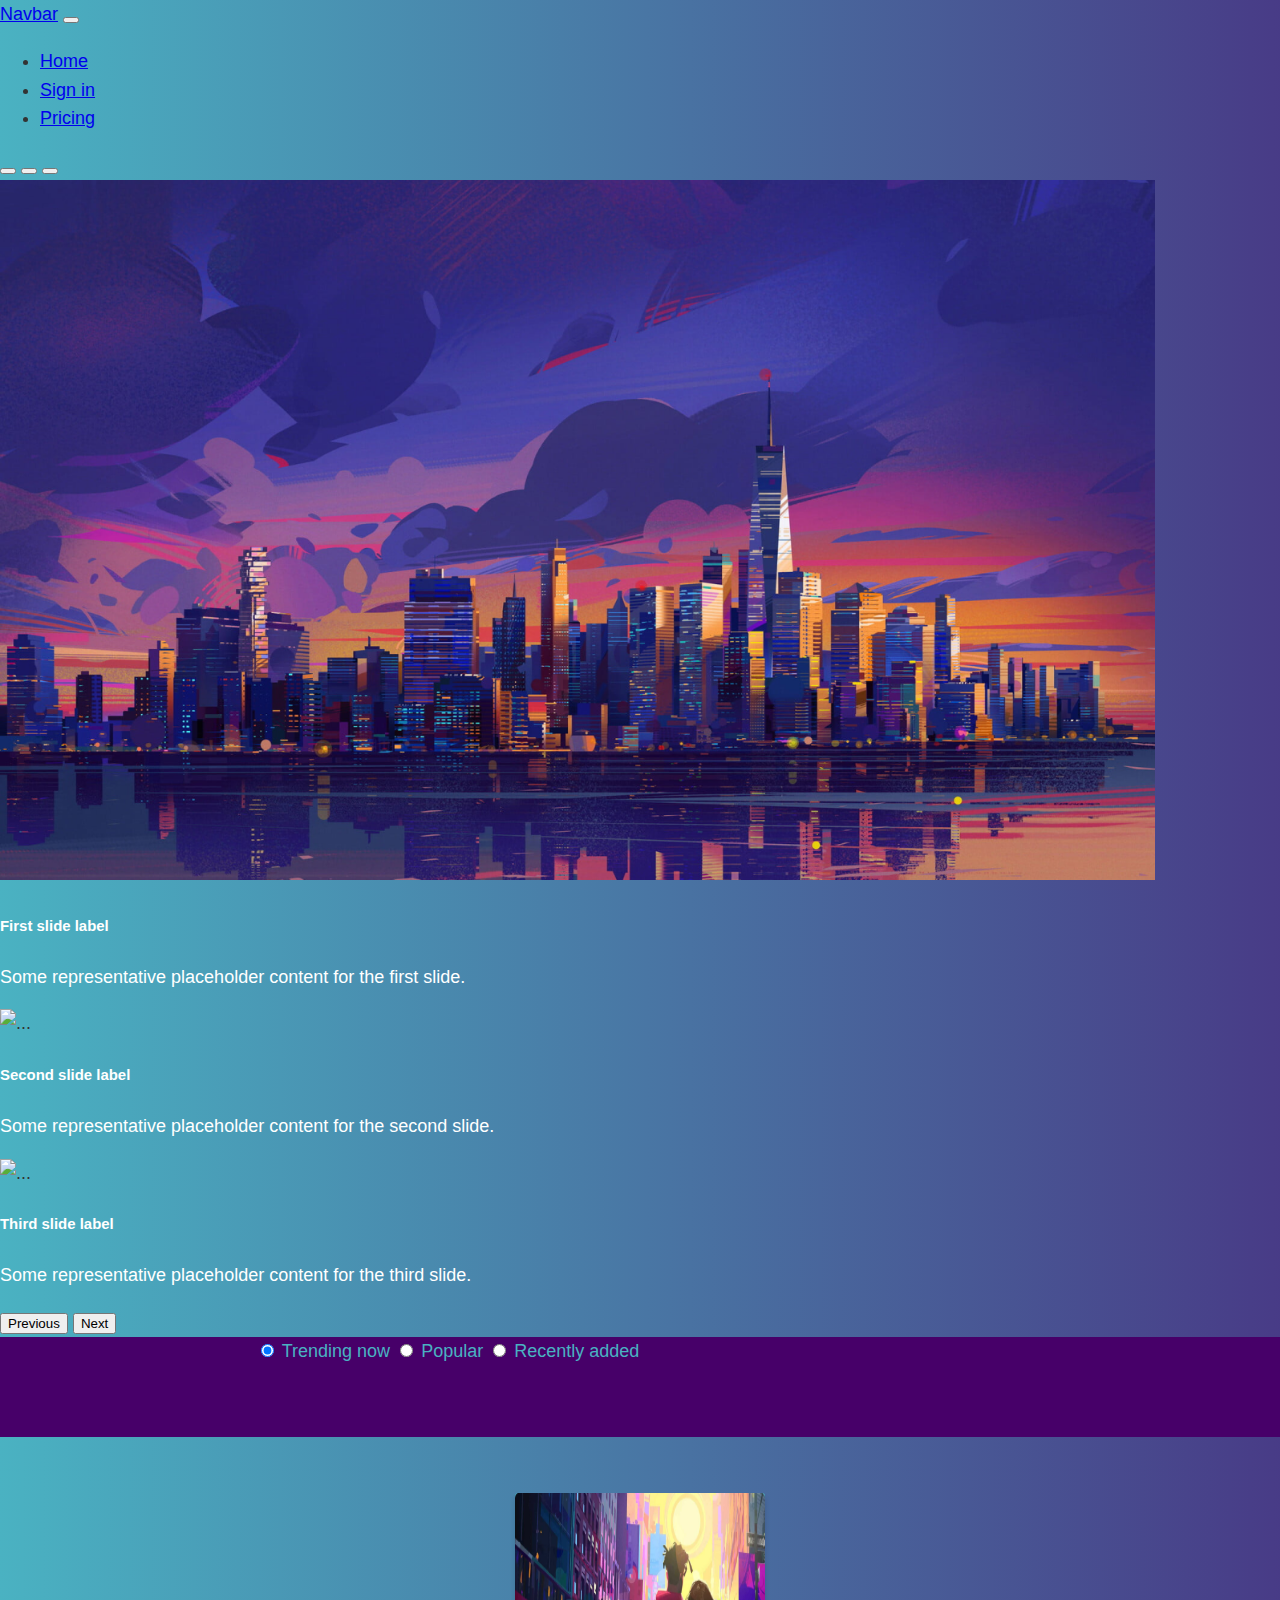
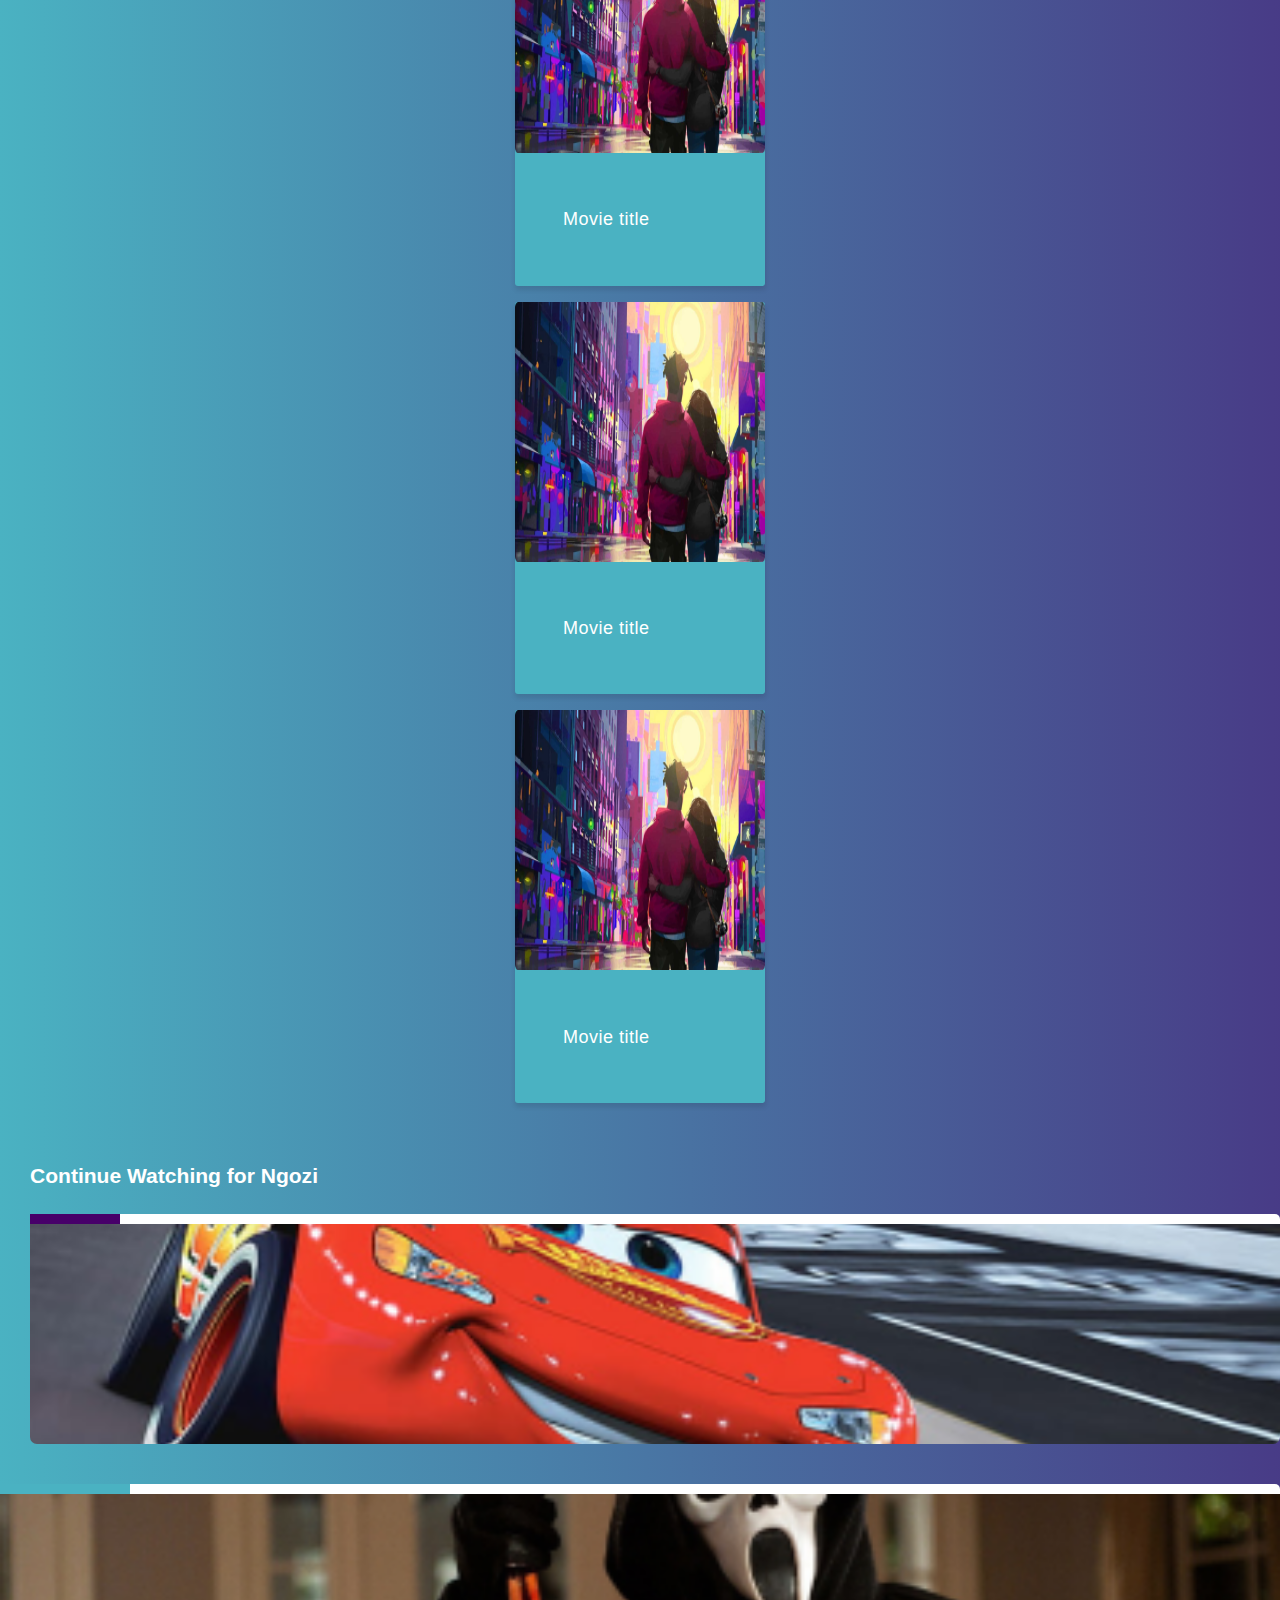
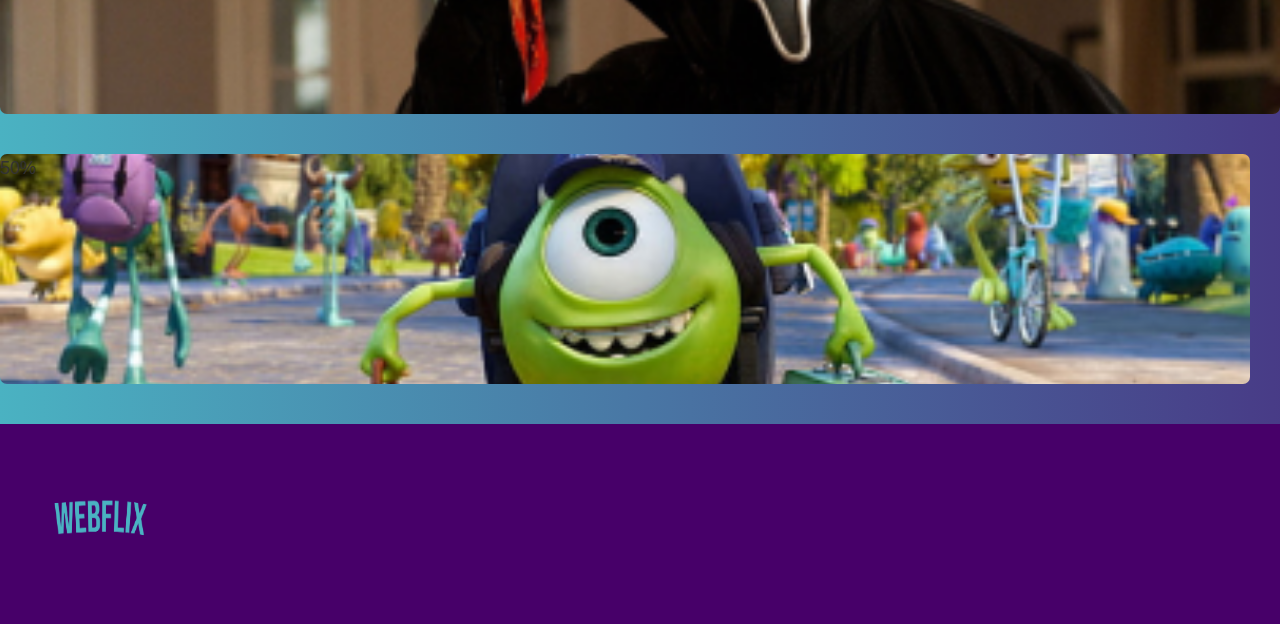
==== commit 3727ca1d: "Js for homepage" ====
--- a/index.html
+++ b/index.html
@@ -12,24 +12,27 @@
   <body>
 
     <!--Navbar-->
-    <nav class="navbar navbar-expand-lg bg-body-light">
-      <div class="container-fluid">
-      <a class="navbar-brand" href="#"><img src="/assets/logo-white.svg"></a>
-      <button class="navbar-toggler" type="button" data-bs-toggle="collapse" data-bs-target="#navbarNavAltMarkup" aria-controls="navbarNavAltMarkup" aria-expanded="false" aria-label="Toggle navigation">
-          <span class="navbar-toggler-icon"></span>
-      </button>
-      <div class="collapse navbar-collapse" id="navbarNavAltMarkup">
-        <div class="navbar-nav">
-          <a class="nav-link" class="active">Home</a>
-          <a class="nav-link" href="/pages/libray.html">Movie Library</a>
-          <a class="nav-link" aria-current="page" href="/pages/mylist.html">My List</a>
-          <a class="nav-link" aria-current="page" href="/pages/mylist.html">My List</a>
-
-  
+    <nav class="navbar navbar-expand-lg">
+        <div class="container-fluid">
+          <a class="navbar-brand" href="#">Navbar</a>
+          <button class="navbar-toggler" type="button" data-bs-toggle="collapse" data-bs-target="#navbarNav" aria-controls="navbarNav" aria-expanded="false" aria-label="Toggle navigation">
+            <span class="navbar-toggler-icon"></span>
+          </button>
+          <div class="collapse navbar-collapse" id="navbarNav">
+            <ul class="navbar-nav">
+              <li class="nav-item">
+                <a class="nav-link active" aria-current="page" href="#">Home</a>
+              </li>
+              <li class="nav-item">
+                <a class="nav-link" href="pages/sign-in.html">Sign in</a>
+              </li>
+              <li class="nav-item">
+                <a class="nav-link" href="#">Pricing</a>
+              </li>
+            </ul>
+          </div>
         </div>
-      </div>
-      </div>
-    </nav>
+      </nav>
 
       <!--Carousel-->
       <div id="carouselExampleDark" class="carousel carousel-dark slide">
@@ -99,99 +102,46 @@
       </div>
 
 
-      <div class="container">
-        <div class="row">
-
-          <!--Movie 1-->
-          <div class="col-4">
-            <div class="col-box1">
-              <div class="overlay1">
-                <div class="icon1">
-                  <div class="content1">
-                    <h5>Movie Name</h5>
-                    <p>Rating</p>
-                  </div>
+      <div class="container-fluid">
+        <main id="main">
+          <div class="row">
+            <div class="col-4">
+              <div class="movie">
+                <img src="assets/Home Page Image 1.png" alt="image">
+                <div class="movie-info">
+                    <h7>Movie title</h7>
+                </div>
+                <div class="overview">
+                    <h5>Overview</h5>
+                    Lorem ipsum dolor sit amet consectetur adipisicing elit. Quaerat laborum ipsa dignissimos? Atque dolore omnis rem repellat quia dolores in ratione, cumque aspernatur tenetur sit, recusandae autem illum nemo magnam?
+              </div>
+            </div>
+            <div class="col-4">
+              <div class="movie">
+                <img src="assets/Home Page Image 1.png" alt="image">
+                <div class="movie-info">
+                    <h7>Movie title</h7>
+                </div>
+                <div class="overview">
+                    <h5>Overview</h5>
+                    Lorem ipsum dolor sit amet consectetur adipisicing elit. Quaerat laborum ipsa dignissimos? Atque dolore omnis rem repellat quia dolores in ratione, cumque aspernatur tenetur sit, recusandae autem illum nemo magnam?
+              </div>
+            </div>
+            <div class="col-4">
+              <div class="movie">
+                <img src="assets/Home Page Image 1.png" alt="image">
+                <div class="movie-info">
+                    <h7>Movie title</h7>
+                </div>
+                <div class="overview">
+                    <h5>Overview</h5>
+                    Lorem ipsum dolor sit amet consectetur adipisicing elit. Quaerat laborum ipsa dignissimos? Atque dolore omnis rem repellat quia dolores in ratione, cumque aspernatur tenetur sit, recusandae autem illum nemo magnam?
                 </div>
               </div>
-            </div>
           </div>
-
-          <!--Movie 2-->
-          <div class="col-4">
-            <div class="col-box2">
-              <div class="overlay2">
-                <div class="icon2">
-                  <div class="content2">
-                    <h5>Movie Name</h5>
-                    <p>Rating</p>
-                  </div>
-                </div>
-              </div>
-            </div>
-          </div>
-
-          <!--Movie 3-->
-          <div class="col-4">
-            <div class="col-box3">
-              <div class="overlay3">
-                <div class="icon3">
-                  <div class="content3">
-                    <h5>Movie Name</h5>
-                    <p>Rating</p>
-                  </div>
-                </div>
-              </div>
-            </div>
-          </div>
-        </div>
+        </main>
       </div>
 
-      <div class="container">
-        <div class="row">
-
-          <!--Movie 4-->
-          <div class="col-4">
-            <div class="col-box4">
-              <div class="overlay4">
-                <div class="icon4">
-                  <div class="content4">
-                    <h5>Movie Name</h5>
-                    <p>Rating</p>
-                  </div>
-                </div>
-              </div>
-            </div>
-          </div>
-
-          <!--Movie 5-->
-          <div class="col-4">
-            <div class="col-box5">
-              <div class="overlay5">
-                <div class="icon5">
-                  <div class="content5">
-                    <h5>Movie Name</h5>
-                    <p>Rating</p>
-                  </div>
-                </div>
-              </div>
-            </div>
-          </div>
-
-          <!--Movie 6-->
-          <div class="col-4">
-            <div class="col-box6">
-              <div class="overlay6">
-                <div class="icon6">
-                  <div class="content6">
-                    <h5>Movie Name</h5>
-                    <p>Rating</p>
-                  </div>
-                </div>
-              </div>
-            </div>
-          </div>
-        </div>
-      </div>
 
       <div class="container">
         <div class="col-box7"><h3>Continue Watching for Ngozi</h3></div>
@@ -228,7 +178,7 @@
     <script src="https://cdn.jsdelivr.net/npm/@popperjs/core@2.11.8/dist/umd/popper.min.js" integrity="sha384-I7E8VVD/ismYTF4hNIPjVp/Zjvgyol6VFvRkX/vR+Vc4jQkC+hVqc2pM8ODewa9r" crossorigin="anonymous"></script>
     <script src="https://cdn.jsdelivr.net/npm/bootstrap@5.3.0/dist/js/bootstrap.min.js" integrity="sha384-fbbOQedDUMZZ5KreZpsbe1LCZPVmfTnH7ois6mU1QK+m14rQ1l2bGBq41eYeM/fS" crossorigin="anonymous"></script>
     <script src="https://ajax.googleapis.com/ajax/libs/jquery/3.7.0/jquery.min.js"></script>
-    <script src="scripts/main.js"></script>
+    <script src="main.js"></script>
 
   </body>
 </html>
--- a/styles/main.css
+++ b/styles/main.css
@@ -1,4 +1,3 @@
-@import url('https://fonts.googleapis.com/css2?family=Bebas+Neue&family=Urbanist:ital,wght@0,100;0,200;0,300;0,400;0,500;0,600;0,700;0,800;0,900;1,100;1,200;1,300;1,400;1,500;1,600;1,700;1,800;1,900&display=swap');
 /*Background*/
 
 :root {
@@ -22,24 +21,6 @@
     100% {background-position: left}
   }
 
-/*Nav*/
-nav{
-    color: white;
-    font-family: 'Bebas Neue', sans-serif;
-}
-
-.navbar-nav{
-    color: white;
-}
-
-.nav-link{
-    color: white;
-}
-
-.nav-link.active{
-    color: #4AB2C2;
-}
-
 /*Footer*/ 
 footer{
     background-color: #470069;
@@ -84,154 +65,6 @@
     margin-left: 30px;
 }
 
-.overlay1{
-    height: 230px;
-    background-color: rgb(0, 0, 0, 0.5);
-    padding-top: 80px;
-    opacity: 0;
-    border-radius: 7px;
-}
-
-.overlay2{
-    height: 230px;
-    background-color: rgb(0, 0, 0, 0.5);
-    padding-top: 80px;
-    opacity: 0;
-    border-radius: 7px;
-}
-
-.overlay3{
-    height: 230px;
-    background-color: rgb(0, 0, 0, 0.5);
-    padding-top: 80px;
-    opacity: 0;
-    border-radius: 7px;
-}
-
-.overlay4{
-    height: 230px;
-    background-color: rgb(0, 0, 0, 0.5);
-    padding-top: 80px;
-    opacity: 0;
-    border-radius: 7px;
-}
-
-.overlay5{
-    height: 230px;
-    background-color: rgb(0, 0, 0, 0.5);
-    padding-top: 80px;
-    opacity: 0;
-    border-radius: 7px;
-}
-
-.overlay6{
-    height: 230px;
-    background-color: rgb(0, 0, 0, 0.5);
-    padding-top: 80px;
-    opacity: 0;
-    border-radius: 7px;
-}
-
-.overlay1:hover{
-    cursor: pointer;
-    opacity: 1;
-}
-
-.overlay2:hover{
-    cursor: pointer;
-    opacity: 1;
-}
-
-.overlay3:hover{
-    cursor: pointer;
-    opacity: 1;
-}
-
-.overlay4:hover{
-    cursor: pointer;
-    opacity: 1;
-}
-
-.overlay5:hover{
-    cursor: pointer;
-    opacity: 1;
-}
-
-.overlay6:hover{
-    cursor: pointer;
-    opacity: 1;
-}
-
-.content1{
-    height: 100px;
-    background-color: #4AB2C2;
-    margin-top: 50px;
-    color: wheat;
-    padding-left: 25px;
-    padding-top: 9px;
-    border-radius: 7px;
-    font-family: 'Bebas Neue', sans-serif;
-}
-
-.content2{
-    height: 100px;
-    background-color: #470069;
-    margin-top: 50px;
-    color: wheat;
-    padding-left: 25px;
-    padding-top: 9px;
-    border-radius: 7px;
-    font-family: 'Bebas Neue', sans-serif;
-}
-
-.content3{
-    height: 100px;
-    background-color: #4AB2C2;
-    margin-top: 50px;
-    color: wheat;
-    padding-left: 25px;
-    padding-top: 9px;
-    border-radius: 7px;
-    font-family: 'Bebas Neue', sans-serif;
-}
-
-.content4{
-    height: 100px;
-    background-color: #470069;
-    margin-top: 50px;
-    color: wheat;
-    padding-left: 25px;
-    padding-top: 9px;
-    border-radius: 7px;
-    font-family: 'Bebas Neue', sans-serif;
-}
-
-.content5{
-    height: 100px;
-    background-color: #4AB2C2;
-    margin-top: 50px;
-    color: wheat;
-    padding-left: 25px;
-    padding-top: 9px;
-    border-radius: 7px;
-    font-family: 'Bebas Neue', sans-serif;
-}
-
-.content6{
-    height: 100px;
-    background-color: #470069;
-    margin-top: 50px;
-    color: wheat;
-    padding-left: 25px;
-    padding-top: 9px;
-    border-radius: 7px;
-    font-family: 'Bebas Neue', sans-serif;
-}
-
-.content1 h5, p{
-    margin: 0;
-}
-
 .col-box2{
     height: 230px;
     border-radius: 7px;
@@ -249,42 +82,13 @@
     margin-right: 30px;
 }
 
-.col-box4{
-    height: 230px;
-    margin-top: 40px;
-    border-radius: 7px;
-    background-image: url(/assets/Home\ Page\ image\ 4\ copy.png);
-    background-position: center;
-    background-size: cover;
-    margin-left: 30px;
-}
-
-.col-box5{
-    height: 230px;
-    margin-top: 40px;
-    border-radius: 7px;
-    background-image: url(/assets/Home\ Page\ image\ 5.png);
-    background-position: center;
-    background-size: cover;
-}
-
-.col-box6{
-    height: 230px;
-    margin-top: 40px;
-    border-radius: 7px;
-    background-image: url(/assets/Home\ Page\ image\ 6.png);
-    background-position: center;
-    background-size: cover;
-    margin-right: 30px;
-}
+
 
 /*Text under boxes */
 .col-box7{
     margin-top: 40px;
     margin-left: 30px;
     color: white;
-    font-family: Urbanist;
-    font-weight: 200;
 }
 
 /* Continue watching boxes */
@@ -364,3 +168,104 @@
     height: 10px;
     background-color: #4AB2C2;
 }
+
+/*New ones Imported*/
+
+h5{
+    font-weight: bold;
+}
+
+body{
+    margin: 0;
+    background-color: #F5F5F5;
+}
+
+header{
+    padding: 1rem;
+    display: flex;
+    justify-content: flex-end;
+    background-color: #470069;
+}
+
+.search{
+    background-color: transparent;
+    border: 2px solid var(#F5F5F5);
+    padding: 0.5rem 1rem;
+    border-radius: 50px;
+    font-size: 1rem;
+    color: white;
+
+}
+
+.search:focus{
+    outline: 0;
+    background-color: #470069;
+}
+
+.search::placeholder{
+    color: #7378c5;
+}
+
+main{
+    display: flex;
+    flex-wrap: wrap;
+    justify-content: center;
+}
+
+.movie{
+    width: 250px;
+    margin: 1rem;
+    border-radius: 3px;
+    box-shadow: 0.2px 4px 5px rgba(0, 0, 0, 0.1);
+    background-color: #4AB2C2;
+    position: relative;
+    overflow: hidden;
+
+}
+
+.movie img{
+    width: 100%;
+    height: 260px;
+}
+
+.movie-info{
+    color: white;
+    display: flex;
+    align-items: center;
+    justify-content: space-between;
+    padding: 0.5rem 3rem 1rem;
+    letter-spacing: 0.5px;
+    height: 100px;
+}
+
+.movie-info h3{
+    margin-top: 0;
+}
+
+.movie-info span{
+    background-color: #470069;
+    padding: 0.25rem 0.5rem;
+    border-radius: 3px;
+    font-weight: bold;
+}
+
+.overview{
+    position: absolute;
+    left: 0;
+    right: 0;
+    bottom: 0;
+    background-color: #470069;
+    padding: 1rem;
+    color: #F5F5F5;
+    max-height: 100%;
+    transform: translateY(101%);
+    transition: transform 0.3s ease-in;
+    font-size: small;
+    font-weight: 100;
+}
+
+.movie:hover .overview{
+    transform: translateY(0);
+}
+
+
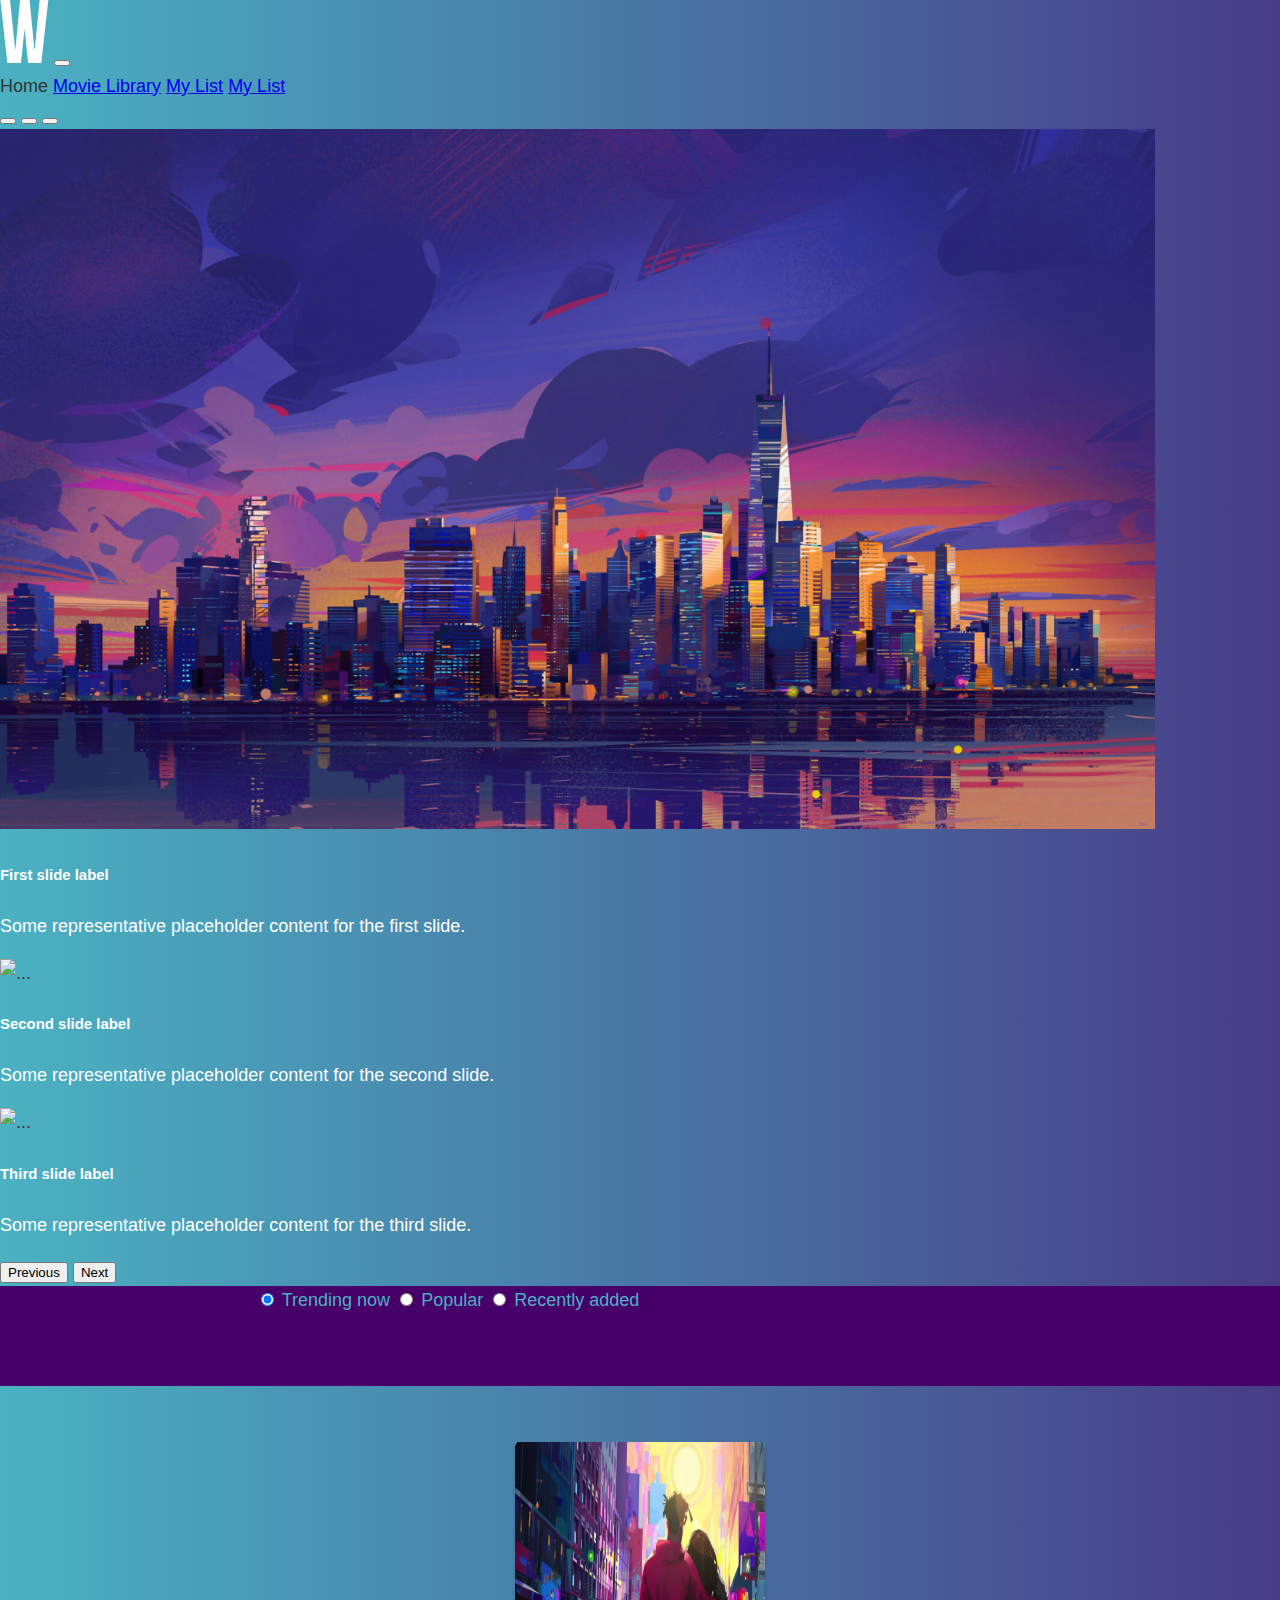
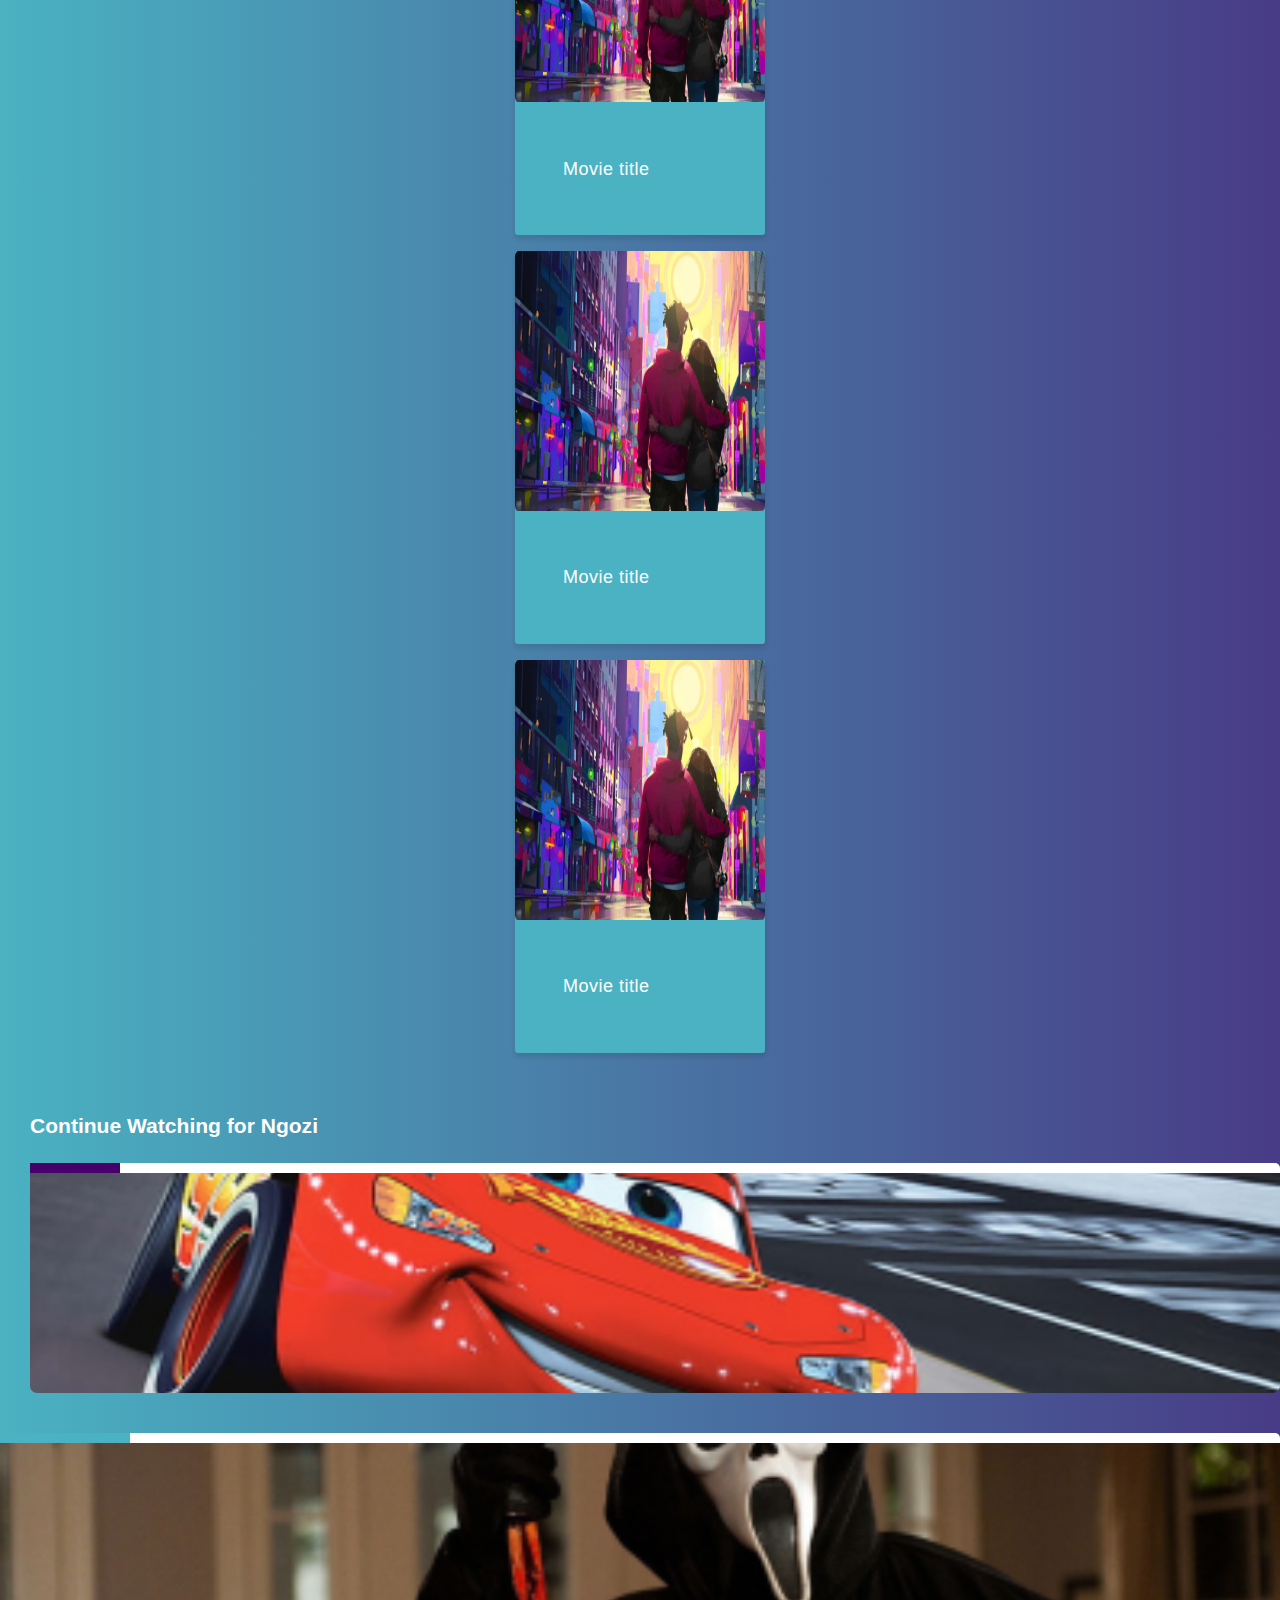
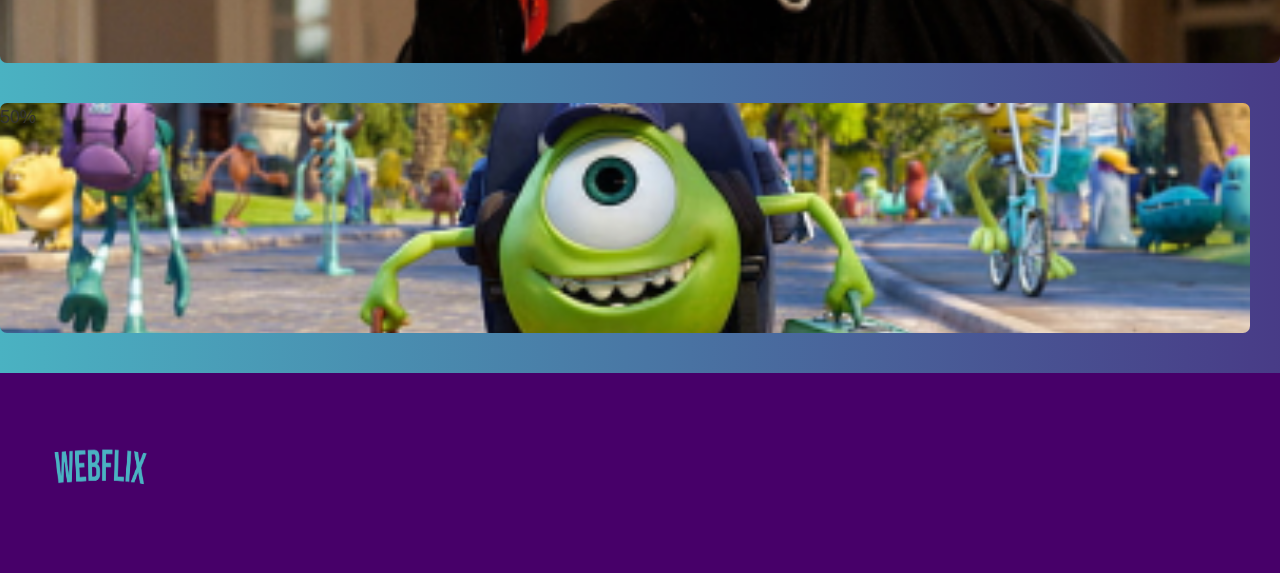
==== commit b3226258: "Merge branch 'Zani'" ====
--- a/index.html
+++ b/index.html
@@ -12,27 +12,24 @@
   <body>
 
     <!--Navbar-->
-    <nav class="navbar navbar-expand-lg">
-        <div class="container-fluid">
-          <a class="navbar-brand" href="#">Navbar</a>
-          <button class="navbar-toggler" type="button" data-bs-toggle="collapse" data-bs-target="#navbarNav" aria-controls="navbarNav" aria-expanded="false" aria-label="Toggle navigation">
-            <span class="navbar-toggler-icon"></span>
-          </button>
-          <div class="collapse navbar-collapse" id="navbarNav">
-            <ul class="navbar-nav">
-              <li class="nav-item">
-                <a class="nav-link active" aria-current="page" href="#">Home</a>
-              </li>
-              <li class="nav-item">
-                <a class="nav-link" href="pages/sign-in.html">Sign in</a>
-              </li>
-              <li class="nav-item">
-                <a class="nav-link" href="#">Pricing</a>
-              </li>
-            </ul>
-          </div>
+    <nav class="navbar navbar-expand-lg bg-body-light">
+      <div class="container-fluid">
+      <a class="navbar-brand" href="#"><img src="/assets/logo-white.svg"></a>
+      <button class="navbar-toggler" type="button" data-bs-toggle="collapse" data-bs-target="#navbarNavAltMarkup" aria-controls="navbarNavAltMarkup" aria-expanded="false" aria-label="Toggle navigation">
+          <span class="navbar-toggler-icon"></span>
+      </button>
+      <div class="collapse navbar-collapse" id="navbarNavAltMarkup">
+        <div class="navbar-nav">
+          <a class="nav-link" class="active">Home</a>
+          <a class="nav-link" href="/pages/libray.html">Movie Library</a>
+          <a class="nav-link" aria-current="page" href="/pages/mylist.html">My List</a>
+          <a class="nav-link" aria-current="page" href="/pages/mylist.html">My List</a>
+
+  
         </div>
-      </nav>
+      </div>
+      </div>
+    </nav>
 
       <!--Carousel-->
       <div id="carouselExampleDark" class="carousel carousel-dark slide">
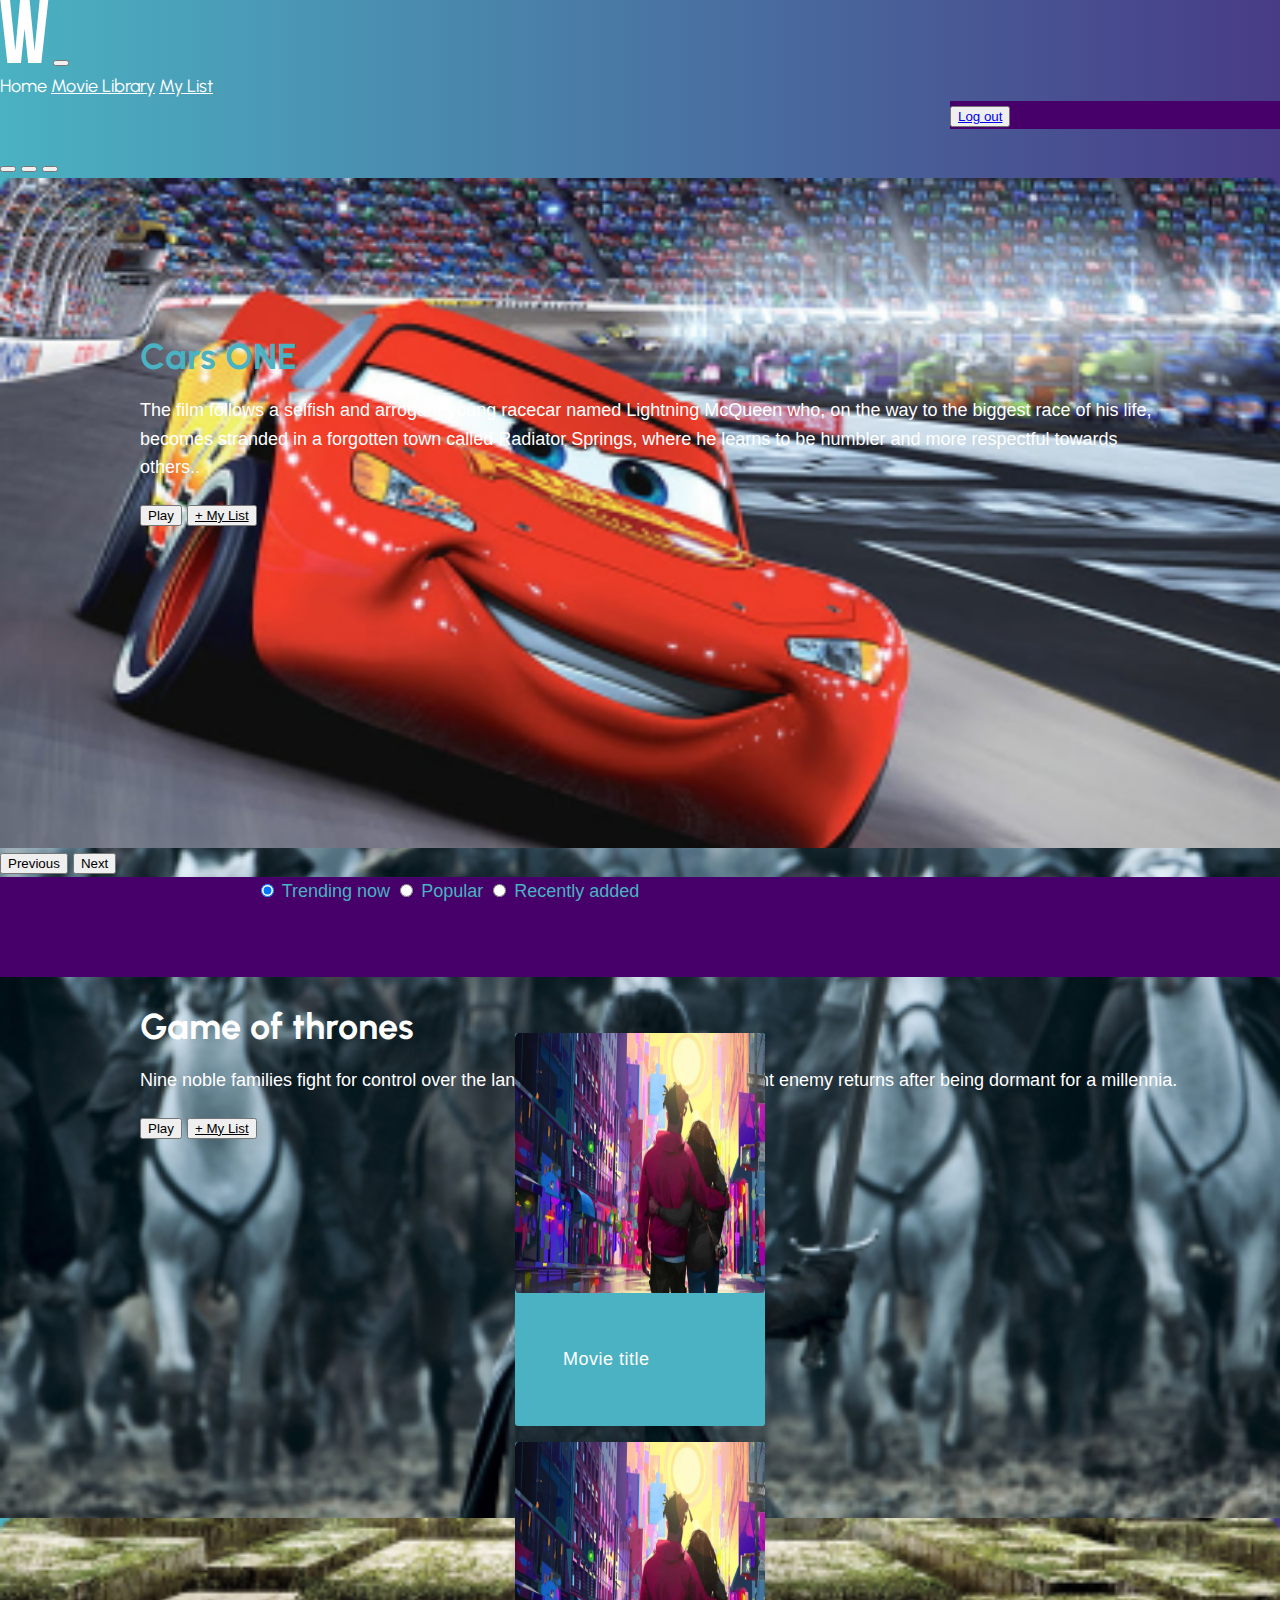
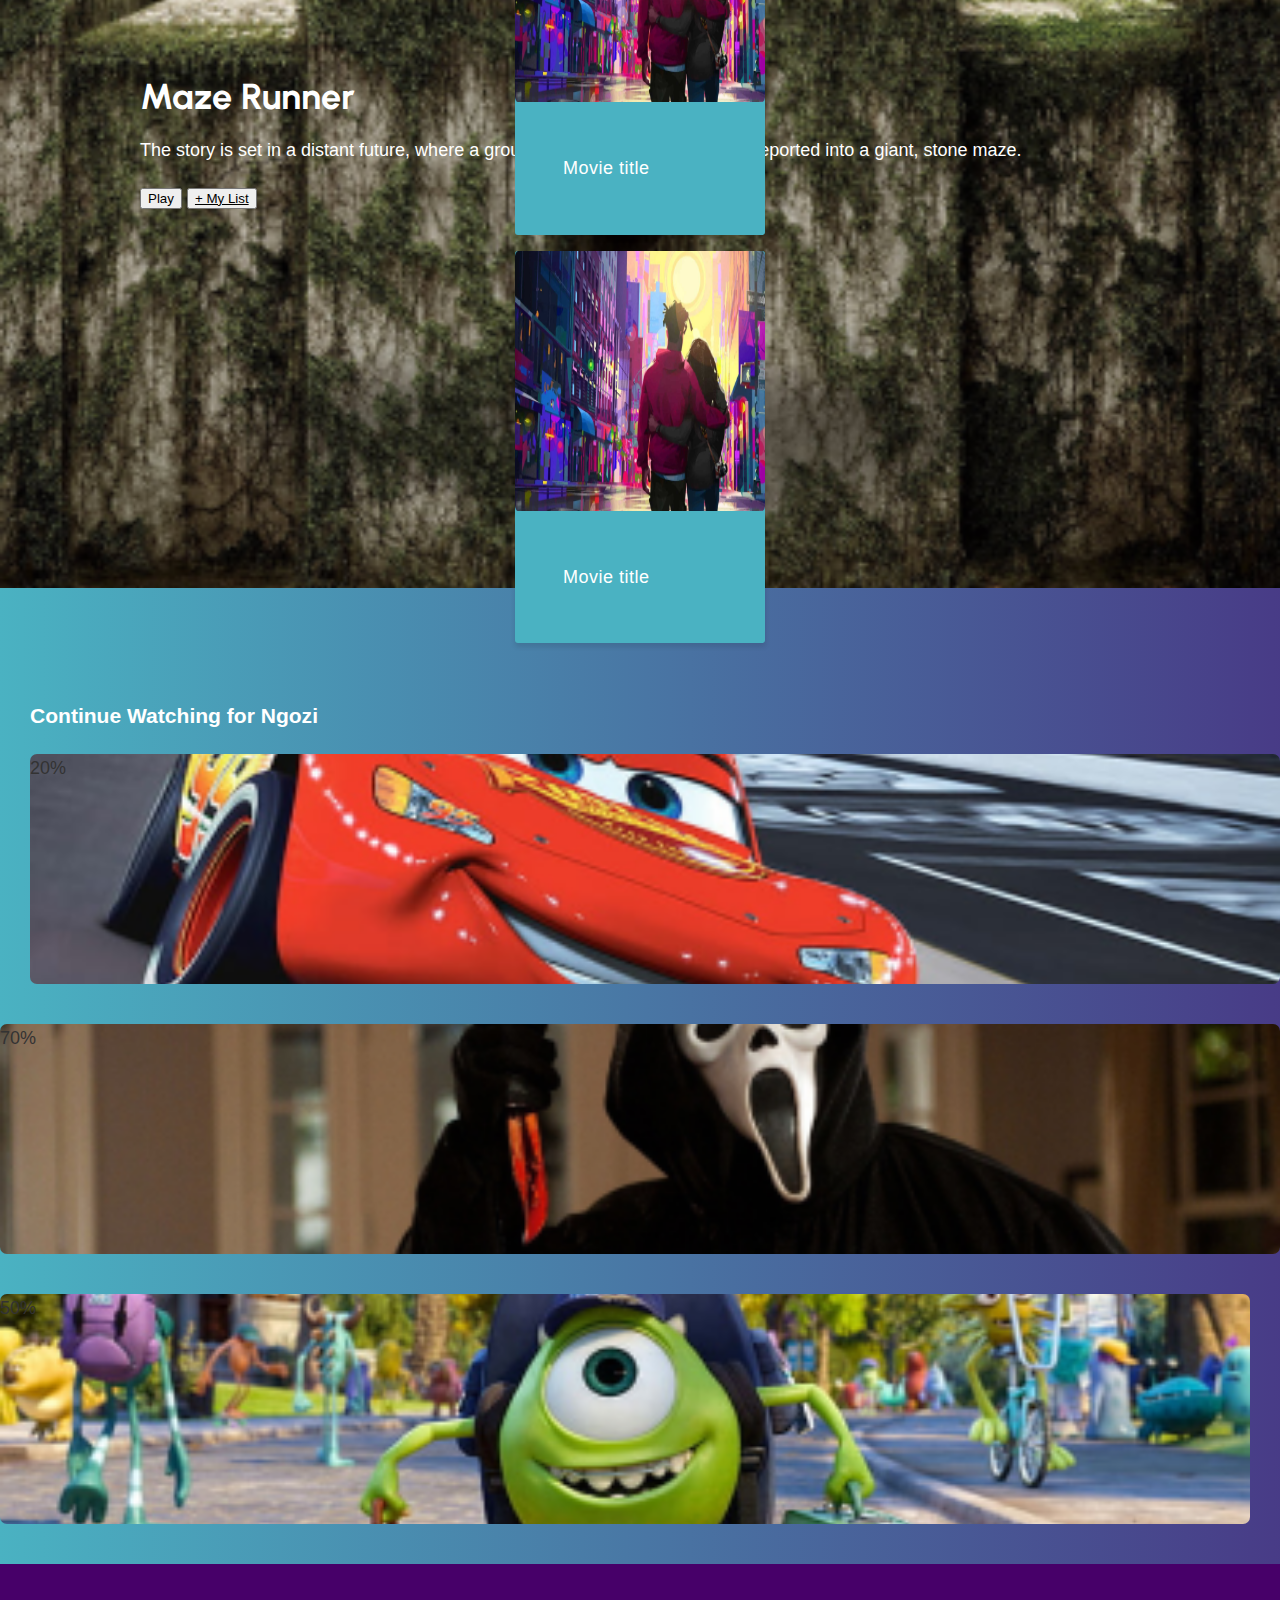
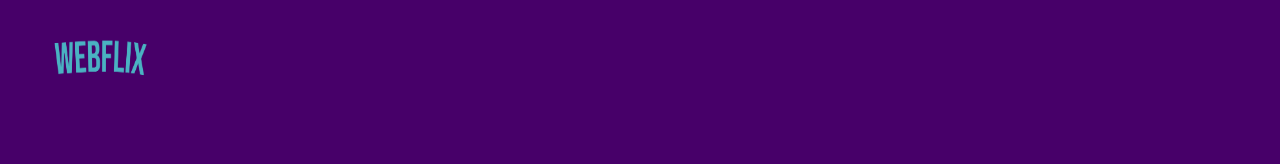
==== commit 33e89d47: "Home page final" ====
--- a/index.html
+++ b/index.html
@@ -20,21 +20,25 @@
       </button>
       <div class="collapse navbar-collapse" id="navbarNavAltMarkup">
         <div class="navbar-nav">
-          <a class="nav-link" class="active">Home</a>
-          <a class="nav-link" href="/pages/libray.html">Movie Library</a>
-          <a class="nav-link" aria-current="page" href="/pages/mylist.html">My List</a>
-          <a class="nav-link" aria-current="page" href="/pages/mylist.html">My List</a>
-
+          <a class="nav-link" class="active" style="color: white;">Home</a>
+          <a class="nav-link" href="/pages/libray.html" style="color: white;">Movie Library</a>
+          <a class="nav-link" aria-current="page" href="/pages/mylist.html" style="color: white;">My List</a>
+
+          <!--Log out button-->
+          <div class="log-out">
+            <button class="btn btn-outline-light" type="submit" style="color: #4AB2C2;"><a href="pages/sign-in.html">Log out</a></button>
+          </div>
   
         </div>
       </div>
       </div>
     </nav>
+    
 
       <!--Carousel-->
-      <div id="carouselExampleDark" class="carousel carousel-dark slide">
+      <div id="carouselExampleDark" class="carousel carousel-light slide">
         <div class="carousel-indicators">
-          <button type="button" data-bs-target="#carouselExampleDark" data-bs-slide-to="0" class="active" aria-current="true" aria-label="Slide 1"></button>
+          <button type="button" data-bs-target="#carouselExampleLight" data-bs-slide-to="0" class="active" aria-current="true" aria-label="Slide 1"></button>
           <button type="button" data-bs-target="#carouselExampleDark" data-bs-slide-to="1" aria-label="Slide 2"></button>
           <button type="button" data-bs-target="#carouselExampleDark" data-bs-slide-to="2" aria-label="Slide 3"></button>
         </div>
@@ -42,29 +46,50 @@
         <!--Carousel item 1-->
         <div class="carousel-inner">
           <div class="carousel-item active" data-bs-interval="10000">
-            <img src="assets/Home Page Cover Image.png" class="d-block w-100" height="700px">
+            <div class="image1">
+              <div class="carousel-caption d-none d-md-block">
+              </div>
+                <div class="par1">
+                  <h1>Cars ONE</h1>
+                  <p>The film follows a selfish and arrogant young racecar named Lightning McQueen who, on the way to the biggest race of his life, becomes stranded in a forgotten town called Radiator Springs, where he learns to be humbler and more respectful towards others..</p>
+                  <div class="button-group">
+                    <button type="button" class="btn btn-light">Play</button>
+                    <button type="button" class="btn btn-light"><a href="pages/mylist.html" style="color: black;"> + My List</a></button>
+                  </div>
+                </div>
+              </div>
+          </div>
+
+          <!--Carousel item 2-->
+          <div class="carousel-item">
+            <div class="image2">
             <div class="carousel-caption d-none d-md-block">
-              <h5>First slide label</h5>
-              <p>Some representative placeholder content for the first slide.</p>
-            </div>
-          </div>
-
-          <!--Carousel item 2-->
-          <div class="carousel-item" data-bs-interval="2000">
-            <img src="..." class="d-block w-100" alt="...">
-            <div class="carousel-caption d-none d-md-block">
-              <h5>Second slide label</h5>
-              <p>Some representative placeholder content for the second slide.</p>
+            </div>
+              <div class="par2">
+                <h1>Game of thrones</h1>
+                <p>Nine noble families fight for control over the lands of Westeros, while an ancient enemy returns after being dormant for a millennia.</p>
+                <div class="button-group">
+                  <button type="button" class="btn btn-light">Play</button>
+                  <button type="button" class="btn btn-light"><a href="pages/mylist.html" style="color: black;"> + My List</a></button>
+                </div>
+              </div>
             </div>
           </div>
 
           <!--Carousel item 3-->
           <div class="carousel-item">
-            <img src="..." class="d-block w-100" alt="...">
-            <div class="carousel-caption d-none d-md-block">
-              <h5>Third slide label</h5>
-              <p>Some representative placeholder content for the third slide.</p>
-            </div>
+            <div class="image3">
+              <div class="carousel-caption d-none d-md-block">
+              </div>
+                <div class="par2">
+                  <h1>Maze Runner</h1>
+                  <p>The story is set in a distant future, where a group of teens are mysteriously teleported into a giant, stone maze.</p>
+                  <div class="button-group">
+                    <button type="button" class="btn btn-light">Play</button>
+                    <button type="button" class="btn btn-light"><a href="pages/mylist.html" style="color: black;"> + My List</a></button>
+                  </div>
+                </div>
+              </div>
           </div>
         </div>
         <button class="carousel-control-prev" type="button" data-bs-target="#carouselExampleLight" data-bs-slide="prev">
@@ -76,6 +101,10 @@
           <span class="visually-hidden">Next</span>
         </button>
       </div>
+
+      
+
+
 
 
       <div class="row">
@@ -148,21 +177,21 @@
         <div class="row">
           <div class="col-4">
             <div class="col-box8">
-              <div class="line">
-                <div class="line-fill"></div>
+              <div class="progress" role="progressbar" aria-label="Example with label" aria-valuenow="20" aria-valuemin="0" aria-valuemax="100">
+                <div class="progress-bar" style="width: 20%">20%</div>
               </div>
             </div>
           </div>
           <div class="col-4">
             <div class="col-box9">
-              <div class="line2">
-                <div class="line-fill2"></div>
+              <div class="progress" role="progressbar" aria-label="Example with label" aria-valuenow="70" aria-valuemin="0" aria-valuemax="100">
+                <div class="progress-bar" style="width: 70%">70%</div>
               </div>
             </div>
           </div>
           <div class="col-4">
             <div class="col-box10">
-              <div class="progress" role="progressbar" aria-label="Example with label" aria-valuenow="25" aria-valuemin="0" aria-valuemax="100">
+              <div class="progress" role="progressbar" aria-label="Example with label" aria-valuenow="50" aria-valuemin="0" aria-valuemax="100">
                 <div class="progress-bar" style="width: 50%">50%</div>
               </div>
             </div>
--- a/styles/main.css
+++ b/styles/main.css
@@ -1,3 +1,6 @@
+@import url('https://fonts.googleapis.com/css2?family=Bebas+Neue&family=Urbanist:ital,wght@0,100;0,200;0,300;0,400;0,500;0,600;0,700;0,800;0,900;1,100;1,200;1,300;1,400;1,500;1,600;1,700;1,800;1,900&display=swap');
+
+
 /*Background*/
 
 :root {
@@ -21,6 +24,19 @@
     100% {background-position: left}
   }
 
+
+/*Navbar*/
+
+.log-out{
+    margin-left: 950px;
+    background-color: #470069;
+}
+
+nav{
+    font-family: 'Urbanist', sans-serif;
+    color: white;
+}
+
 /*Footer*/ 
 footer{
     background-color: #470069;
@@ -34,6 +50,83 @@
 /*Carousel*/
 .carousel-caption.d-none.d-md-block{
     color: white;
+    font-family: 'Urbanist', sans-serif;
+}
+
+.carousel-inner{
+    height: 670px;
+    color: white;
+}
+
+.image2{
+    background-image: url(../assets/Home\ page\ image\ 3.png);
+    background-position: center;
+    background-size: cover;
+    height: 670px;
+}
+
+.image3{
+    background-image: url(../assets/Home\ Page\ image\ 6.png);
+    background-size: cover;
+    height: 670px;
+}
+
+.image1{
+    background-image: url(../assets/Bottom\ image\ 1.png);
+    background-size: cover;
+    height: 670px;
+}
+
+.par1 h1{
+    margin: auto;
+    font-weight: bold;
+    font-family: 'Urbanist', sans-serif;
+    margin-left: 140px; 
+    padding-top: 150px;
+    color: #4AB2C2;
+}
+
+.par2 h1{
+    margin: auto;
+    font-weight: bold;
+    font-family: 'Urbanist', sans-serif;
+    margin-left: 140px; 
+    padding-top: 150px;
+}
+
+.par3 h3{
+    margin: auto;
+    font-weight: bold;
+    font-family: 'Urbanist', sans-serif;
+}
+
+.par1 p{
+    font-family: basic-sans, sans-serif;
+    margin-left: 140px;
+    margin-top: 10px;
+    text-align: left;
+    margin-right: 100px;
+    color: white;
+}
+
+.par2 p{
+    font-family: basic-sans, sans-serif;
+    margin-left: 140px;
+    margin-top: 10px;
+    text-align: left;
+    margin-right: 100px;
+}
+
+.par3 p{
+    font-family: basic-sans, sans-serif;
+}
+
+.button-group{
+    padding-left: 140px;
+}
+
+.carousel-indicators{
+    margin-top: 20px;
 }
 
 .arrow{
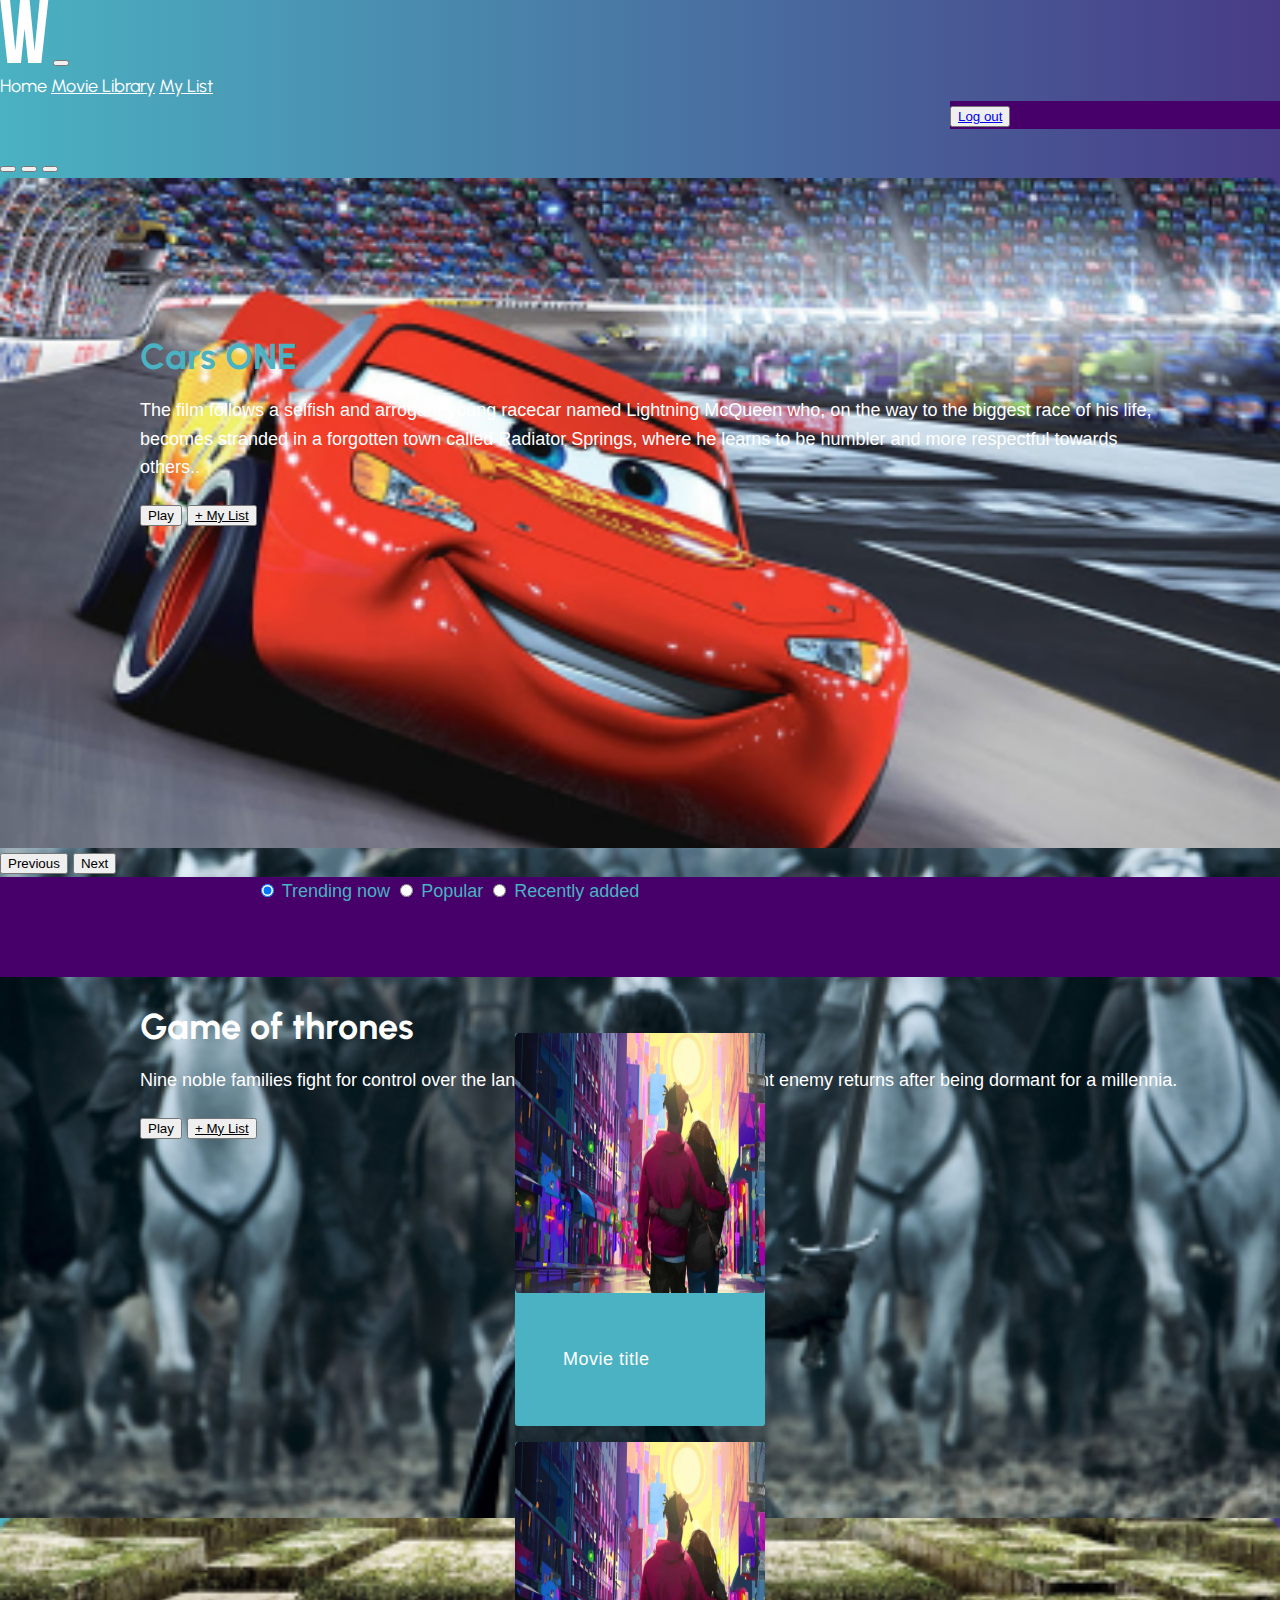
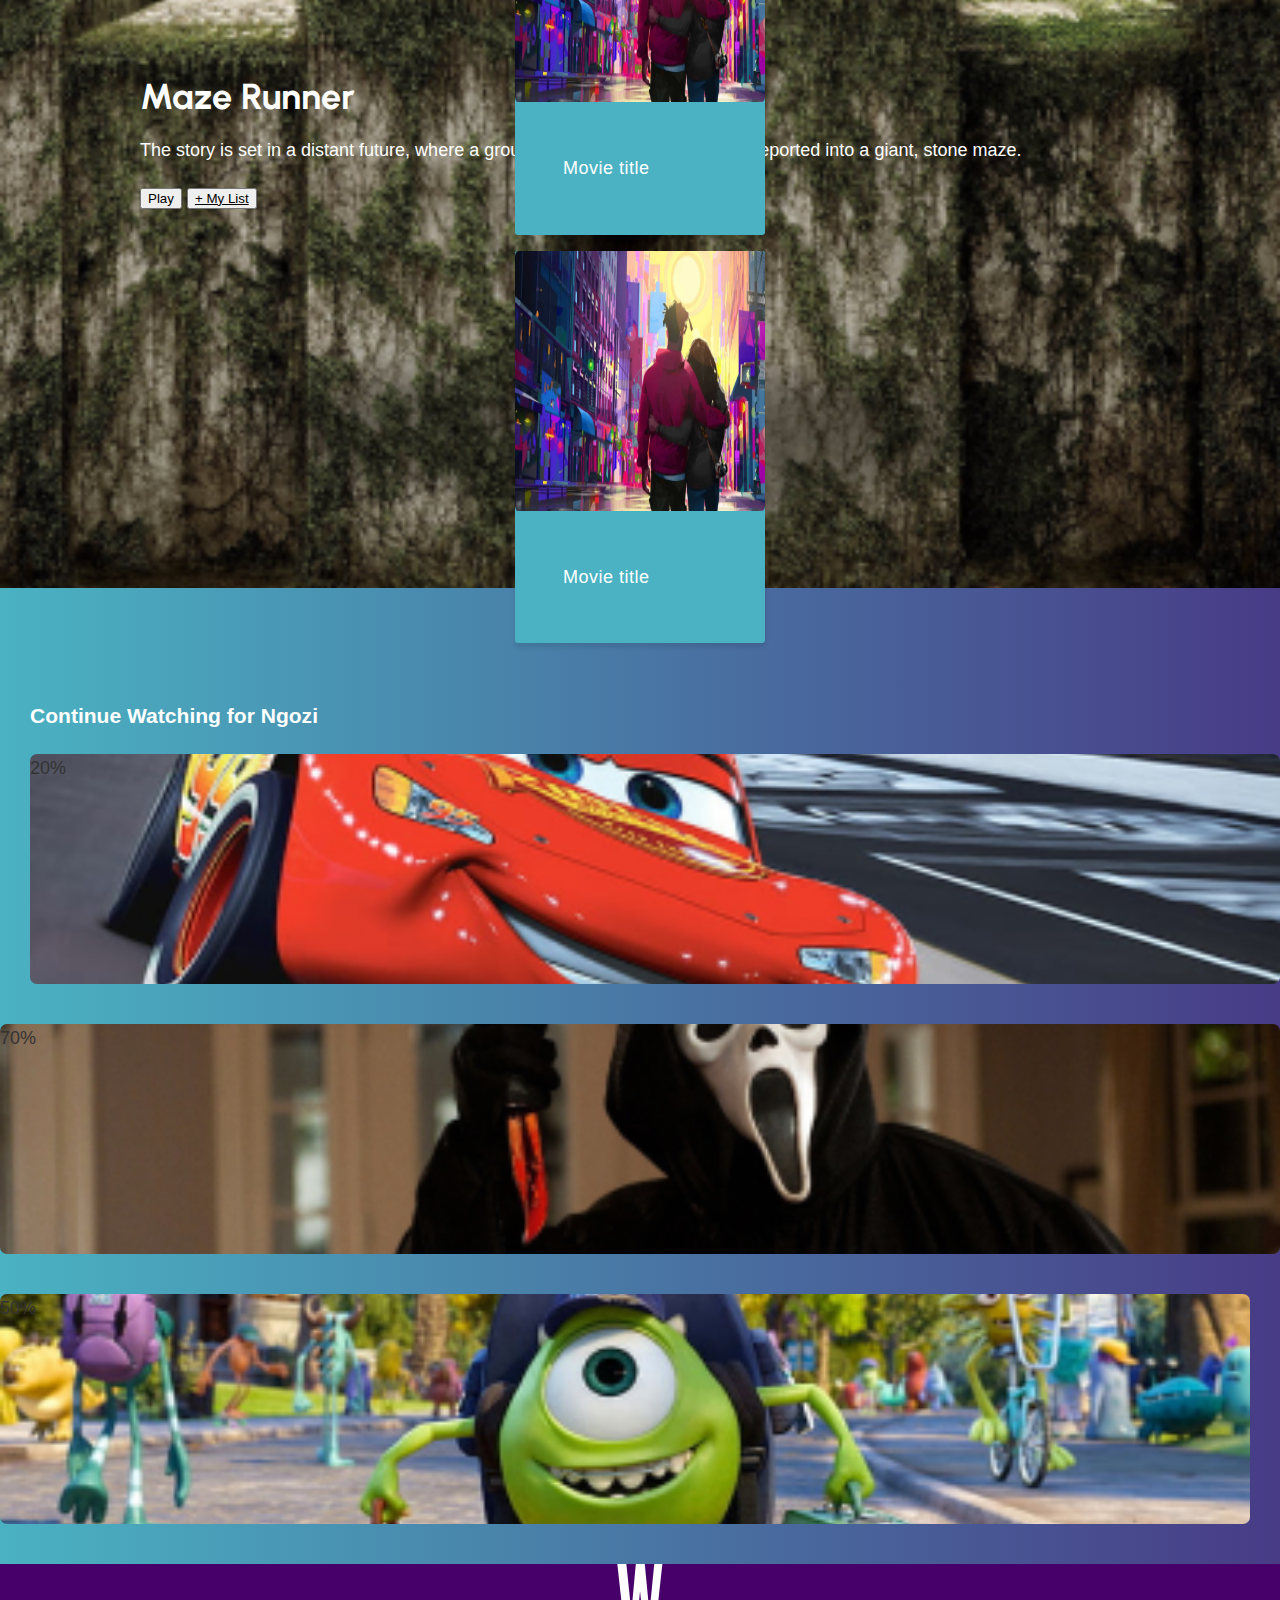
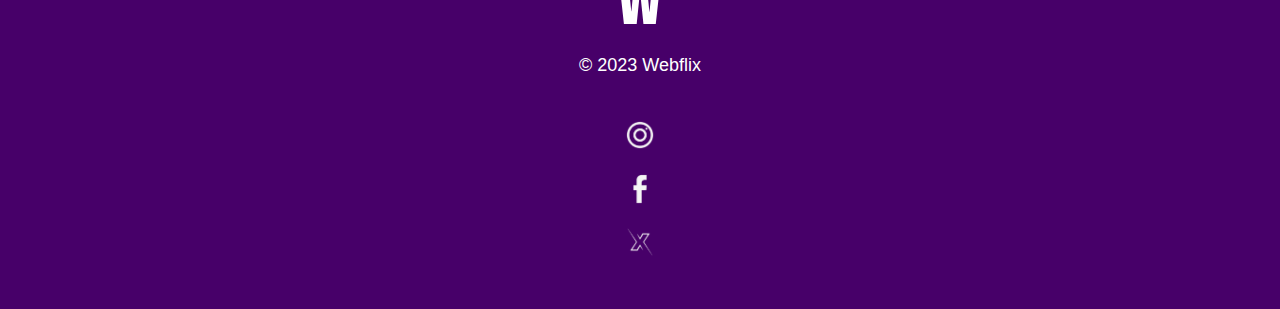
==== commit 79baa44f: "Links" ====
--- a/index.html
+++ b/index.html
@@ -209,9 +209,19 @@
   </body>
 </html>
 <footer>
-  <div class="col-12">
-    <div class="col-box11">
-      <img src="assets/TextBlue.png" width="100px" height="50px">
+  <div class="container-fluid">
+  <div class="row">
+    <div class="col-4">
+    </div>
+    <div class="col-4" style="margin-top:40px;">
+      <div class="foot"><img src="/assets/logo-white.svg" height="60px" ></div>
+      <p>&copy; 2023 Webflix</p>
+    </div>
+    <div class="col-4" style="margin-top:40px;">
+      <div class="icon"><a href="https://www.instagram.com/"><img src="/assets/instagram.png" height="30px"></a></div>
+      <div class="icon"><a href="https://web.facebook.com/"><img src="/assets/facebook.png" height="30px"></a></div>
+      <div class="icon"><a href="https://twitter.com/"><img src="/assets/xtwitter.png" height="30px"></a></div>
     </div>
   </div>
+  </div>
 </footer>--- a/styles/main.css
+++ b/styles/main.css
@@ -37,15 +37,30 @@
     color: white;
 }
 
-/*Footer*/ 
+/* footer */
 footer{
-    background-color: #470069;
-    height: 200px;
-}
-.col-box11{
-    margin-left: 50px;
-    padding-top: 70px;
-}
+    height: 345px;
+    text-align: center; 
+    color: white; 
+    background-color: #470069;
+    background-size: cover;
+}
+
+.foot:hover {
+    transform: scale(1.1);
+}
+
+.icon{
+    margin-top: 15px;
+    margin-bottom: 15px;
+}
+.icon:hover {
+    transform: scale(0.9);
+}
+.my-4 {
+    color: #F5F5F5;
+}
+
 
 /*Carousel*/
 .carousel-caption.d-none.d-md-block{
